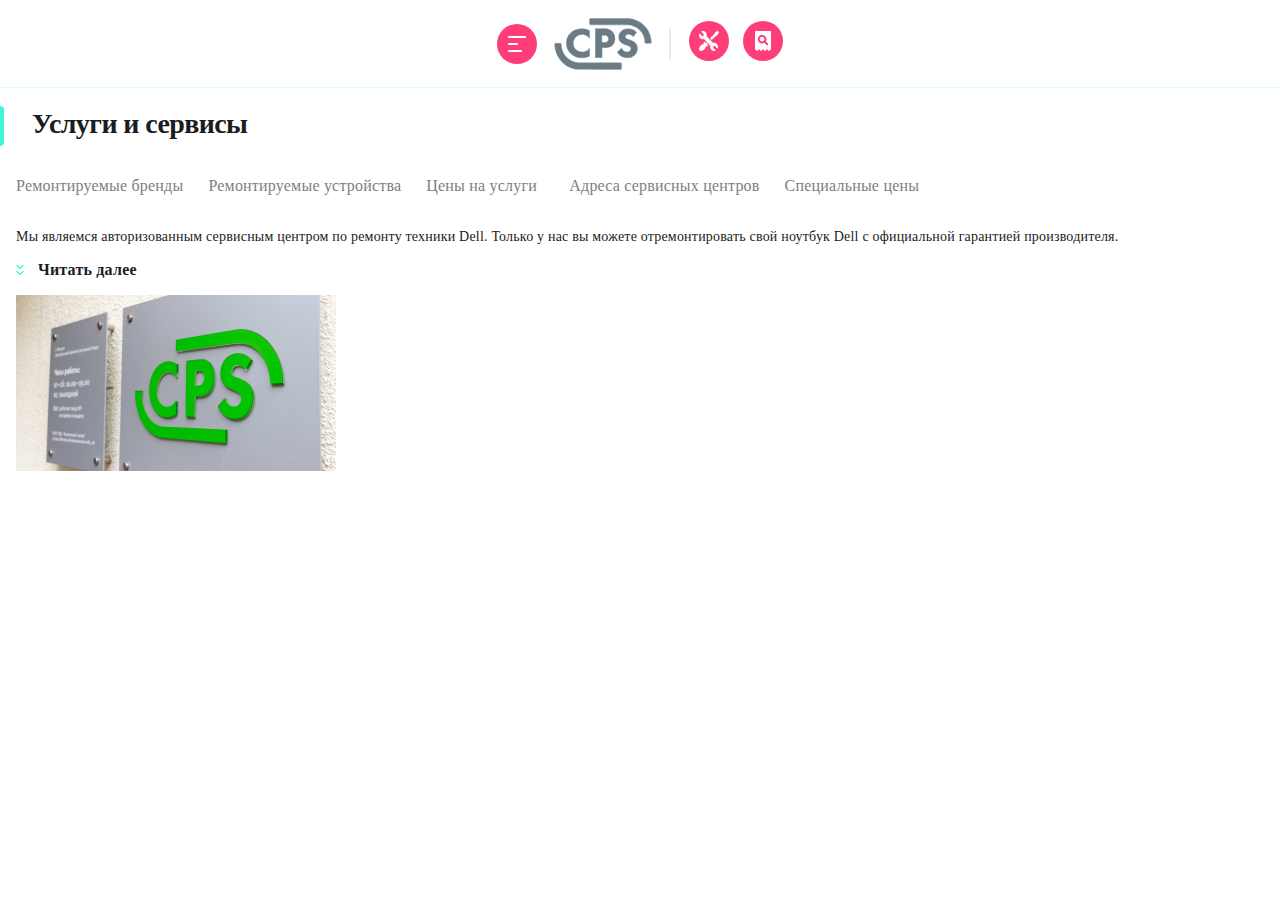
==== index.html @ 71af4d6d "added html and css for size 320px" ====
<!DOCTYPE html>
<html lang="ru">
<head>
    <meta charset="UTF-8">
    <meta http-equiv="X-UA-Compatible" content="IE=edge">
    <meta name="viewport" content="width=device-width, initial-scale=1.0">
    <link href="styles.css" rel="stylesheet">
    <title>Ремонт техники CPS</title>
</head>
<body>
    <header class="header">
        <div class="header__container container">
            <div class="header__left">
                <button class="header__burger burger">
                    <img class="burger__icon" src="./src/images/header/burger.svg" alt="Меню">
                </button>
                <img class="header__burger" src="./src/images/header/logo.svg" alt="Логотип SRC" >
            </div>

            <div class="header__right">
                <a class="header__apply" href="#">
                    <svg width="40" height="40" viewBox="0 0 40 40" fill="none" xmlns="http://www.w3.org/2000/svg">
                        <rect width="40" height="40" rx="20" fill="#FF3E79"/>
                        <path d="M18.2581 23.4583L18.6668 23.0494L16.95 21.3322L16.5412 21.7411L16.3368 21.5367C16.0098 21.1687 15.6828 20.9643 15.3558 21.0052C15.1105 21.0052 14.9061 21.1687 14.7426 21.414C14.4973 21.8229 14.62 22.2726 14.6608 22.5588C14.6608 22.6406 14.7017 22.6815 14.7017 22.7632C14.7017 22.8859 14.7017 23.0494 14.4156 23.0903C14.0068 23.213 13.4754 23.3356 12.944 23.6218C12.2082 24.0307 11.7176 24.3987 11.4315 24.7666C9.91902 26.7291 10.0008 28.4055 10.0008 28.4872C10.0008 28.6099 10.0417 28.6917 10.1234 28.7325L11.2271 29.8773C11.3089 29.9591 11.3906 30 11.4724 30C11.4724 30 11.5133 30 11.595 30C12.0038 30 13.4754 29.9182 15.1922 28.569C15.5601 28.2828 15.928 27.7922 16.3368 27.0562C16.623 26.5656 16.7865 26.0341 16.8682 25.5844C16.95 25.2982 17.0726 25.2982 17.1953 25.2982C17.2361 25.2982 17.3179 25.339 17.3996 25.339C17.5631 25.3799 17.7267 25.4208 17.931 25.4208C18.1354 25.4208 18.3398 25.3799 18.5442 25.2573C18.7895 25.0937 18.953 24.8893 18.9939 24.644C19.0347 24.3169 18.8712 23.9898 18.5033 23.7036L18.2581 23.4583Z" fill="white"/>
                        <path d="M26.884 14.8784L28.0188 14.326C28.0609 14.2835 28.1449 14.241 28.1869 14.1986L29.9101 11.8616C30.0362 11.6916 30.0362 11.4367 29.8681 11.3092L28.6913 10.1195C28.5652 9.99199 28.313 9.9495 28.1449 10.077L25.8333 11.8191C25.7913 11.8616 25.7493 11.9041 25.7072 11.989L25.1609 13.1363L21 17.2154L22.7652 19L26.884 14.8784Z" fill="white"/>
                        <path d="M27.8527 23.0448C26.8636 22.0036 25.4393 21.6288 24.0941 22.0036L17.6453 15.1733C17.7244 14.7985 17.764 14.4653 17.764 14.0905C17.764 13.0493 17.3683 12.0081 16.6166 11.2167C15.588 10.0923 14.045 9.71742 12.6207 10.2172C12.5416 10.2588 12.4229 10.3838 12.3833 10.5504C12.3833 10.6753 12.4229 10.8003 12.502 10.9252L14.4406 12.966C14.8758 13.4241 14.8758 14.2154 14.4406 14.6735C14.0054 15.1317 13.2537 15.1317 12.8185 14.6735L10.8799 12.6328C10.7612 12.5495 10.6425 12.5078 10.4843 12.5495C10.3656 12.5495 10.2469 12.6744 10.2073 12.7994C9.73256 14.2571 10.0886 15.8813 11.1173 16.9642C11.8294 17.7555 12.8581 18.172 13.8867 18.172C14.2032 18.172 14.5593 18.1303 14.8758 18.047L21.3642 24.8773C21.0082 26.2933 21.4038 27.7927 22.3533 28.8339C23.105 29.6252 24.0546 30 25.0832 30C25.5184 30 25.914 29.9167 26.3492 29.7918C26.4679 29.7501 26.5866 29.6252 26.6262 29.5002C26.6658 29.3753 26.6262 29.2087 26.5075 29.1254L24.5689 27.0846C24.3711 26.8764 24.2128 26.5432 24.2128 26.21C24.2128 25.8768 24.3315 25.5853 24.5689 25.3354C24.8063 25.0855 25.0832 24.9606 25.3997 24.9606C25.7162 24.9606 25.9932 25.0855 26.2306 25.3354L28.1692 27.3762C28.2879 27.4595 28.4065 27.5011 28.5252 27.5011C28.6439 27.4595 28.7626 27.3762 28.8022 27.2512C28.9209 26.8348 29 26.3766 29 25.9185C29 24.8356 28.6044 23.7944 27.8527 23.0448Z" fill="white"/>
                        </svg>
                </a>
                <a class="header__repair-status" href="#">
                    <svg width="40" height="40" viewBox="0 0 40 40" fill="none" xmlns="http://www.w3.org/2000/svg">
                        <rect width="40" height="40" rx="20" fill="#FF3E79"/>
                        <path fill-rule="evenodd" clip-rule="evenodd" d="M12 11C12 10.4477 12.4477 10 13 10H27C27.5523 10 28 10.4477 28 11V28.5C27.1716 28.5 26.5 29.1715 26.5 29.9999H25.5C25.5 29.1715 24.8284 28.5 24 28.5C23.1716 28.5 22.5 29.1715 22.5 29.9999H21.5C21.5 29.1715 20.8284 28.5 20 28.5C19.1716 28.5 18.5 29.1715 18.5 29.9999H17.5C17.5 29.1715 16.8284 28.5 16 28.5C15.1716 28.5 14.5 29.1715 14.5 29.9999H13.5C13.5 29.1715 12.8284 28.5 12 28.5V11ZM21.4163 21.7884C20.5536 22.3443 19.4703 22.5936 18.3296 22.3827C16.5274 22.0472 15.0895 20.5326 14.8595 18.7114C14.4952 15.8261 16.9492 13.4201 19.8538 13.8802C21.656 14.1677 23.1034 15.6439 23.4006 17.4365C23.5828 18.5484 23.3239 19.5741 22.7871 20.4272L24.896 22.5265C25.2699 22.9003 25.2699 23.5138 24.896 23.8876C24.5126 24.2711 23.8991 24.2711 23.5252 23.8972L21.4163 21.7884ZM16.7058 18.0588C16.7058 16.7599 17.7599 15.7058 19.0588 15.7058C20.3576 15.7058 21.4117 16.7599 21.4117 18.0588C21.4117 19.3576 20.3576 20.4117 19.0588 20.4117C17.7599 20.4117 16.7058 19.3576 16.7058 18.0588Z" fill="white"/>
                        </svg>
                </a>
            </div>
        </div>
    </header>

    <section class="services">
        <div class="services__container container">
            <h1 class="services__title">Услуги и сервисы</h1>


            <nav class="services__menu">
                <ul class="services__list">
                    <li class="services__item">
                        <a class="services__link" href="#">Ремонтируемые бренды</a>
                    </li>
                    <li class="services__item">
                        <a class="services__link" href="#">Ремонтируемые устройства</a>
                    </li>
                    <li class="services__item">
                        <a class="services__link" href="#">Цены на услуги</a>
                    </li>
                    <li class="services__item">
                        <a class="services__link" href="#">Адреса сервисных центров</a>
                    </li>
                    <li class="services__item">
                        <a class="services__link" href="#">Специальные цены</a>
                </ul>
            </nav>

            <div class="services__text">
                <p class="services__text-item">
                    Мы являемся авторизованным сервисным центром по ремонту техники Dell. Только у нас вы можете отремонтировать свой ноутбук Dell с официальной гарантией производителя.
                </p>
            </div>

            <a class="services__add-link">Читать далее</a>

            <img class="services__img" src="./src/images/services/working-hours.jpg" alt="Время работы CPS">
        </div>
    </section>

</body>
</html>
---- styles.css ----
/* FONTS */

@font-face {
  font-family: "TTlakes", sans-serif;
  src: url(../fonts/TTLakes-Bold.woff2),
  url(../fonts/TTLakes-Bold.woff);
  font-weight: 700;
  font-display: swap;
  font-style: normal;
}

@font-face {
  font-family: "TTlakes", sans-serif;
  src: url(../fonts/TTLakes-Regular.woff2),
  url(../fonts/TTLakes-Regular.woff);
  font-weight: 400;
  font-display: swap;
  font-style: normal;
}

@font-face {
  font-family: "TTlakes", sans-serif;
  src: url(../fonts/TTLakes-Light.woff2),
  url(../fonts/TTLakes-Light.woff);
  font-weight: 300;
  font-display: swap;
  font-style: normal;
}

h1 {
  font-family: "TTlakes";
  font-weight: 700;
}

/* GLOBAL */

body {
  font-family: "TTlakes";
  font-weight: 400;
  font-size: 14px;
  line-height: 18px;
  color: #1B1C21;
  letter-spacing: 0.2px;
}

.container {
  min-width: 288px;
  padding:0 16px;
  margin: 0 auto;
}

/* RESET */

html {
	box-sizing: border-box;
}

*,
*::after,
*::before {
	box-sizing: inherit;
}

ul,
ol {
	padding: 0;
}

body,
h1,
h2,
h3,
h4,
h5,
h6,
p,
ul,
ol,
li,
figure,
figcaption,
blockquote,
dl,
dd {
	margin: 0;
}

ul {
	list-style: none;
}

img {
	max-width: 100%;
	display: block;
}

input,
button,
textarea,
select {
	font: inherit;
	letter-spacing: inherit;
}

button {
	padding: 0;
	cursor: pointer;
  border: none;
  background-color: transparent;
}

a {
	text-decoration: none;
	color: inherit;
}

/* HEADER */
.header {
  height: 88px;
  display: flex;
  align-items: center;
  border-bottom: 1px solid #D9FFF5;
}

.header__container {
  display: flex;
  align-items: center;
}

.header__left {
  display: flex;
  align-items: center;
  margin-right: 20px;
}

.header__burger {
  margin-right: 17px;
}

.header__right {
  position: relative;
}

.header__right::before {
  content: "";
  position: absolute;
  width: 2px;
  height: 32px;
  left: -20px;
  top: 50%;
  transform: translate(0, -50%);
  border-radius: 1px;
  background-color: #EAEAEA;
}

.header__apply {
  margin-right: 10px;
}

/* SERVICES */
.services {
  padding: 16px 0 35px;
  position: relative;
}

.services::before {
  content: "";
  position: absolute;
  left: 0;
  top: 18px;
  width: 4px;
  height: 40px;
  background-color: #41F6D7;
  border-radius: 0 5px 5px 0;
}

.services__title {
  padding-left: 16px;
  font-size: 28px;
  line-height: 40px;
  letter-spacing: -0.6px;
  margin-bottom: 30px;
}

.services__menu {
  margin-bottom: 30px;
}

.services__link {
  font-size: 16px;
  line-height: 24px;
  color: #7E7E82;
}

.services__text {
  margin-bottom: 15px;
}

.services__add-link {
  display: block;
  padding-left: 22px;
  margin-bottom: 16px;
}

.services__list {
  display: flex;
  overflow: auto;
}

.services__item {
  margin-right: 25px;
  min-width: 118px;
}

.services__add-link {
  position: relative;
  font-size: 16px;
  font-weight: 700;
}

.services__add-link::before {
  content: "";
  position: absolute;
  top: 50%;
  transform: translate(0, -50%);
  left: 0;
  width: 8px;
  height: 11px;
  background-image: url(./src/images/services/arrow-bottom.svg);
  background-position: center center;
  background-repeat: no-repeat;
  background-size: contain;
}
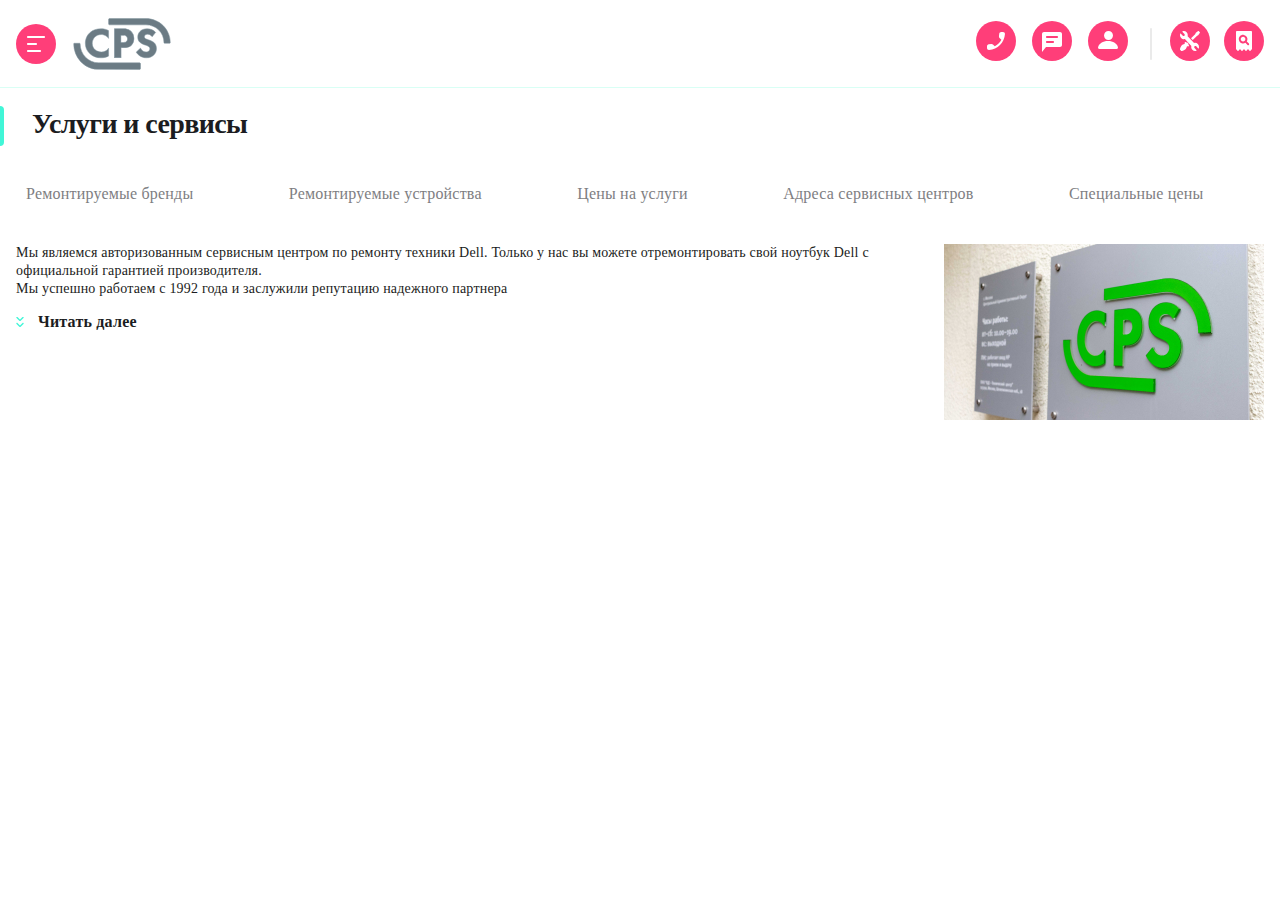
==== commit b57961e2: "finished 768px" ====
--- a/index.html
+++ b/index.html
@@ -1,76 +1,202 @@
 <!DOCTYPE html>
 <html lang="ru">
-<head>
-    <meta charset="UTF-8">
-    <meta http-equiv="X-UA-Compatible" content="IE=edge">
-    <meta name="viewport" content="width=device-width, initial-scale=1.0">
-    <link href="styles.css" rel="stylesheet">
+  <head>
+    <meta charset="UTF-8" />
+    <meta http-equiv="X-UA-Compatible" content="IE=edge" />
+    <meta name="viewport" content="width=device-width, initial-scale=1.0" />
+    <link href="styles.css" rel="stylesheet" />
     <title>Ремонт техники CPS</title>
-</head>
-<body>
+  </head>
+  <body>
     <header class="header">
-        <div class="header__container container">
-            <div class="header__left">
-                <button class="header__burger burger">
-                    <img class="burger__icon" src="./src/images/header/burger.svg" alt="Меню">
-                </button>
-                <img class="header__burger" src="./src/images/header/logo.svg" alt="Логотип SRC" >
+      <div class="header__container container">
+        <div class="header__left">
+          <button class="header__burger burger">
+            <img
+              class="burger__icon"
+              src="./src/images/header/burger.svg"
+              alt="Меню"
+            />
+          </button>
+          <img
+            class="header__burger"
+            src="./src/images/header/logo.svg"
+            alt="Логотип SRC"
+          />
+        </div>
+
+        <div class="header__userbar userbar">
+          <ul class="userbar__left">
+            <li class="userbar__left-item">
+              <a class="userbar__call" href="#">
+                <svg
+                  width="40"
+                  height="40"
+                  viewBox="0 0 40 40"
+                  fill="none"
+                  xmlns="http://www.w3.org/2000/svg"
+                >
+                  <rect width="40" height="40" rx="20" fill="#FF3E79" />
+                  <path
+                    fill-rule="evenodd"
+                    clip-rule="evenodd"
+                    d="M12.7602 23.25L15.3002 22.96C15.9102 22.89 16.5102 23.1 16.9402 23.53L18.7802 25.37C21.6102 23.93 23.9302 21.62 25.3702 18.78L23.5202 16.93C23.0902 16.5 22.8802 15.9 22.9502 15.29L23.2402 12.77C23.3602 11.76 24.2102 11 25.2302 11H26.9602C28.0902 11 29.0302 11.94 28.9602 13.07C28.4302 21.61 21.6002 28.43 13.0702 28.96C11.9402 29.03 11.0002 28.09 11.0002 26.96V25.23C10.9902 24.22 11.7502 23.37 12.7602 23.25Z"
+                    fill="white"
+                  />
+                </svg>
+              </a>
+            </li>
+            <li class="userbar__left-item">
+              <a class="userbar__call" href="#">
+                <svg
+                  width="40"
+                  height="40"
+                  viewBox="0 0 40 40"
+                  fill="none"
+                  xmlns="http://www.w3.org/2000/svg"
+                >
+                  <rect width="40" height="40" rx="20" fill="#FF3E79" />
+                  <path
+                    fill-rule="evenodd"
+                    clip-rule="evenodd"
+                    d="M28 11H12C10.9 11 10.01 11.9 10.01 13L10 31L14 26H28C29.1 26 30 25.1 30 24V13C30 11.9 29.1 11 28 11ZM21 22H15C14.45 22 14 21.55 14 21C14 20.45 14.45 20 15 20H21C21.55 20 22 20.45 22 21C22 21.55 21.55 22 21 22ZM25 17H15C14.45 17 14 16.55 14 16C14 15.45 14.45 15 15 15H25C25.55 15 26 15.45 26 16C26 16.55 25.55 17 25 17Z"
+                    fill="white"
+                  />
+                  <mask
+                    id="mask0_0_1880"
+                    style="mask-type: alpha"
+                    maskUnits="userSpaceOnUse"
+                    x="10"
+                    y="11"
+                    width="20"
+                    height="20"
+                  >
+                    <path
+                      fill-rule="evenodd"
+                      clip-rule="evenodd"
+                      d="M28 11H12C10.9 11 10.01 11.9 10.01 13L10 31L14 26H28C29.1 26 30 25.1 30 24V13C30 11.9 29.1 11 28 11ZM21 22H15C14.45 22 14 21.55 14 21C14 20.45 14.45 20 15 20H21C21.55 20 22 20.45 22 21C22 21.55 21.55 22 21 22ZM25 17H15C14.45 17 14 16.55 14 16C14 15.45 14.45 15 15 15H25C25.55 15 26 15.45 26 16C26 16.55 25.55 17 25 17Z"
+                      fill="white"
+                    />
+                  </mask>
+                  <g mask="url(#mask0_0_1880)"></g>
+                </svg>
+              </a>
+            </li>
+            <li class="userbar__left-item">
+              <a class="userbar__call" href="#">
+                <svg
+                  width="40"
+                  height="40"
+                  viewBox="0 0 40 40"
+                  fill="none"
+                  xmlns="http://www.w3.org/2000/svg"
+                >
+                  <rect width="40" height="40" rx="20" fill="#FF3E79" />
+                  <path
+                    d="M20.5 19C22.9853 19 25 16.9853 25 14.5C25 12.0147 22.9853 10 20.5 10C18.0147 10 16 12.0147 16 14.5C16 16.9853 18.0147 19 20.5 19Z"
+                    fill="white"
+                  />
+                  <path
+                    d="M10.0166 26.6118C9.88693 27.3412 10.5352 28 11.339 28H28.6604C29.4902 28 30.1125 27.3412 29.9829 26.6118C29.2309 22.4 25.0561 20 19.9997 20C14.9433 20 10.7686 22.4 10.0166 26.6118Z"
+                    fill="white"
+                  />
+                </svg>
+              </a>
+            </li>
+          </ul>
+
+          <div class="userbar__right">
+            <a class="userbar__apply" href="#">
+              <svg
+                width="40"
+                height="40"
+                viewBox="0 0 40 40"
+                fill="none"
+                xmlns="http://www.w3.org/2000/svg"
+              >
+                <rect width="40" height="40" rx="20" fill="#FF3E79" />
+                <path
+                  d="M18.2581 23.4583L18.6668 23.0494L16.95 21.3322L16.5412 21.7411L16.3368 21.5367C16.0098 21.1687 15.6828 20.9643 15.3558 21.0052C15.1105 21.0052 14.9061 21.1687 14.7426 21.414C14.4973 21.8229 14.62 22.2726 14.6608 22.5588C14.6608 22.6406 14.7017 22.6815 14.7017 22.7632C14.7017 22.8859 14.7017 23.0494 14.4156 23.0903C14.0068 23.213 13.4754 23.3356 12.944 23.6218C12.2082 24.0307 11.7176 24.3987 11.4315 24.7666C9.91902 26.7291 10.0008 28.4055 10.0008 28.4872C10.0008 28.6099 10.0417 28.6917 10.1234 28.7325L11.2271 29.8773C11.3089 29.9591 11.3906 30 11.4724 30C11.4724 30 11.5133 30 11.595 30C12.0038 30 13.4754 29.9182 15.1922 28.569C15.5601 28.2828 15.928 27.7922 16.3368 27.0562C16.623 26.5656 16.7865 26.0341 16.8682 25.5844C16.95 25.2982 17.0726 25.2982 17.1953 25.2982C17.2361 25.2982 17.3179 25.339 17.3996 25.339C17.5631 25.3799 17.7267 25.4208 17.931 25.4208C18.1354 25.4208 18.3398 25.3799 18.5442 25.2573C18.7895 25.0937 18.953 24.8893 18.9939 24.644C19.0347 24.3169 18.8712 23.9898 18.5033 23.7036L18.2581 23.4583Z"
+                  fill="white"
+                />
+                <path
+                  d="M26.884 14.8784L28.0188 14.326C28.0609 14.2835 28.1449 14.241 28.1869 14.1986L29.9101 11.8616C30.0362 11.6916 30.0362 11.4367 29.8681 11.3092L28.6913 10.1195C28.5652 9.99199 28.313 9.9495 28.1449 10.077L25.8333 11.8191C25.7913 11.8616 25.7493 11.9041 25.7072 11.989L25.1609 13.1363L21 17.2154L22.7652 19L26.884 14.8784Z"
+                  fill="white"
+                />
+                <path
+                  d="M27.8527 23.0448C26.8636 22.0036 25.4393 21.6288 24.0941 22.0036L17.6453 15.1733C17.7244 14.7985 17.764 14.4653 17.764 14.0905C17.764 13.0493 17.3683 12.0081 16.6166 11.2167C15.588 10.0923 14.045 9.71742 12.6207 10.2172C12.5416 10.2588 12.4229 10.3838 12.3833 10.5504C12.3833 10.6753 12.4229 10.8003 12.502 10.9252L14.4406 12.966C14.8758 13.4241 14.8758 14.2154 14.4406 14.6735C14.0054 15.1317 13.2537 15.1317 12.8185 14.6735L10.8799 12.6328C10.7612 12.5495 10.6425 12.5078 10.4843 12.5495C10.3656 12.5495 10.2469 12.6744 10.2073 12.7994C9.73256 14.2571 10.0886 15.8813 11.1173 16.9642C11.8294 17.7555 12.8581 18.172 13.8867 18.172C14.2032 18.172 14.5593 18.1303 14.8758 18.047L21.3642 24.8773C21.0082 26.2933 21.4038 27.7927 22.3533 28.8339C23.105 29.6252 24.0546 30 25.0832 30C25.5184 30 25.914 29.9167 26.3492 29.7918C26.4679 29.7501 26.5866 29.6252 26.6262 29.5002C26.6658 29.3753 26.6262 29.2087 26.5075 29.1254L24.5689 27.0846C24.3711 26.8764 24.2128 26.5432 24.2128 26.21C24.2128 25.8768 24.3315 25.5853 24.5689 25.3354C24.8063 25.0855 25.0832 24.9606 25.3997 24.9606C25.7162 24.9606 25.9932 25.0855 26.2306 25.3354L28.1692 27.3762C28.2879 27.4595 28.4065 27.5011 28.5252 27.5011C28.6439 27.4595 28.7626 27.3762 28.8022 27.2512C28.9209 26.8348 29 26.3766 29 25.9185C29 24.8356 28.6044 23.7944 27.8527 23.0448Z"
+                  fill="white"
+                />
+              </svg>
+            </a>
+            <a class="userbar__repair-status" href="#">
+              <svg
+                width="40"
+                height="40"
+                viewBox="0 0 40 40"
+                fill="none"
+                xmlns="http://www.w3.org/2000/svg"
+              >
+                <rect width="40" height="40" rx="20" fill="#FF3E79" />
+                <path
+                  fill-rule="evenodd"
+                  clip-rule="evenodd"
+                  d="M12 11C12 10.4477 12.4477 10 13 10H27C27.5523 10 28 10.4477 28 11V28.5C27.1716 28.5 26.5 29.1715 26.5 29.9999H25.5C25.5 29.1715 24.8284 28.5 24 28.5C23.1716 28.5 22.5 29.1715 22.5 29.9999H21.5C21.5 29.1715 20.8284 28.5 20 28.5C19.1716 28.5 18.5 29.1715 18.5 29.9999H17.5C17.5 29.1715 16.8284 28.5 16 28.5C15.1716 28.5 14.5 29.1715 14.5 29.9999H13.5C13.5 29.1715 12.8284 28.5 12 28.5V11ZM21.4163 21.7884C20.5536 22.3443 19.4703 22.5936 18.3296 22.3827C16.5274 22.0472 15.0895 20.5326 14.8595 18.7114C14.4952 15.8261 16.9492 13.4201 19.8538 13.8802C21.656 14.1677 23.1034 15.6439 23.4006 17.4365C23.5828 18.5484 23.3239 19.5741 22.7871 20.4272L24.896 22.5265C25.2699 22.9003 25.2699 23.5138 24.896 23.8876C24.5126 24.2711 23.8991 24.2711 23.5252 23.8972L21.4163 21.7884ZM16.7058 18.0588C16.7058 16.7599 17.7599 15.7058 19.0588 15.7058C20.3576 15.7058 21.4117 16.7599 21.4117 18.0588C21.4117 19.3576 20.3576 20.4117 19.0588 20.4117C17.7599 20.4117 16.7058 19.3576 16.7058 18.0588Z"
+                  fill="white"
+                />
+              </svg>
+            </a>
+          </div>
+        </div>
+      </div>
+    </header>
+
+    <section class="services">
+      <div class="services__container container">
+        <h1 class="services__title">Услуги и сервисы</h1>
+
+        <nav class="services__menu">
+          <ul class="services__list">
+            <li class="services__item">
+              <a class="services__link" href="#">Ремонтируемые бренды</a>
+            </li>
+            <li class="services__item">
+              <a class="services__link" href="#">Ремонтируемые устройства</a>
+            </li>
+            <li class="services__item">
+              <a class="services__link" href="#">Цены на услуги</a>
+            </li>
+            <li class="services__item">
+              <a class="services__link" href="#">Адреса сервисных центров</a>
+            </li>
+            <li class="services__item">
+              <a class="services__link" href="#">Специальные цены</a>
+            </li>
+          </ul>
+        </nav>
+
+        <div class="services__content">
+          <div class="services__content-left">
+            <div class="services__text">
+              <p class="services__text-item">
+                Мы являемся авторизованным сервисным центром по ремонту техники
+                Dell. Только у нас вы можете отремонтировать свой ноутбук Dell с
+                официальной гарантией производителя.
+              </p>
+              <p class="services__text-item">
+                Мы успешно работаем с 1992 года и заслужили репутацию надежного партнера
+              </p>
             </div>
-
-            <div class="header__right">
-                <a class="header__apply" href="#">
-                    <svg width="40" height="40" viewBox="0 0 40 40" fill="none" xmlns="http://www.w3.org/2000/svg">
-                        <rect width="40" height="40" rx="20" fill="#FF3E79"/>
-                        <path d="M18.2581 23.4583L18.6668 23.0494L16.95 21.3322L16.5412 21.7411L16.3368 21.5367C16.0098 21.1687 15.6828 20.9643 15.3558 21.0052C15.1105 21.0052 14.9061 21.1687 14.7426 21.414C14.4973 21.8229 14.62 22.2726 14.6608 22.5588C14.6608 22.6406 14.7017 22.6815 14.7017 22.7632C14.7017 22.8859 14.7017 23.0494 14.4156 23.0903C14.0068 23.213 13.4754 23.3356 12.944 23.6218C12.2082 24.0307 11.7176 24.3987 11.4315 24.7666C9.91902 26.7291 10.0008 28.4055 10.0008 28.4872C10.0008 28.6099 10.0417 28.6917 10.1234 28.7325L11.2271 29.8773C11.3089 29.9591 11.3906 30 11.4724 30C11.4724 30 11.5133 30 11.595 30C12.0038 30 13.4754 29.9182 15.1922 28.569C15.5601 28.2828 15.928 27.7922 16.3368 27.0562C16.623 26.5656 16.7865 26.0341 16.8682 25.5844C16.95 25.2982 17.0726 25.2982 17.1953 25.2982C17.2361 25.2982 17.3179 25.339 17.3996 25.339C17.5631 25.3799 17.7267 25.4208 17.931 25.4208C18.1354 25.4208 18.3398 25.3799 18.5442 25.2573C18.7895 25.0937 18.953 24.8893 18.9939 24.644C19.0347 24.3169 18.8712 23.9898 18.5033 23.7036L18.2581 23.4583Z" fill="white"/>
-                        <path d="M26.884 14.8784L28.0188 14.326C28.0609 14.2835 28.1449 14.241 28.1869 14.1986L29.9101 11.8616C30.0362 11.6916 30.0362 11.4367 29.8681 11.3092L28.6913 10.1195C28.5652 9.99199 28.313 9.9495 28.1449 10.077L25.8333 11.8191C25.7913 11.8616 25.7493 11.9041 25.7072 11.989L25.1609 13.1363L21 17.2154L22.7652 19L26.884 14.8784Z" fill="white"/>
-                        <path d="M27.8527 23.0448C26.8636 22.0036 25.4393 21.6288 24.0941 22.0036L17.6453 15.1733C17.7244 14.7985 17.764 14.4653 17.764 14.0905C17.764 13.0493 17.3683 12.0081 16.6166 11.2167C15.588 10.0923 14.045 9.71742 12.6207 10.2172C12.5416 10.2588 12.4229 10.3838 12.3833 10.5504C12.3833 10.6753 12.4229 10.8003 12.502 10.9252L14.4406 12.966C14.8758 13.4241 14.8758 14.2154 14.4406 14.6735C14.0054 15.1317 13.2537 15.1317 12.8185 14.6735L10.8799 12.6328C10.7612 12.5495 10.6425 12.5078 10.4843 12.5495C10.3656 12.5495 10.2469 12.6744 10.2073 12.7994C9.73256 14.2571 10.0886 15.8813 11.1173 16.9642C11.8294 17.7555 12.8581 18.172 13.8867 18.172C14.2032 18.172 14.5593 18.1303 14.8758 18.047L21.3642 24.8773C21.0082 26.2933 21.4038 27.7927 22.3533 28.8339C23.105 29.6252 24.0546 30 25.0832 30C25.5184 30 25.914 29.9167 26.3492 29.7918C26.4679 29.7501 26.5866 29.6252 26.6262 29.5002C26.6658 29.3753 26.6262 29.2087 26.5075 29.1254L24.5689 27.0846C24.3711 26.8764 24.2128 26.5432 24.2128 26.21C24.2128 25.8768 24.3315 25.5853 24.5689 25.3354C24.8063 25.0855 25.0832 24.9606 25.3997 24.9606C25.7162 24.9606 25.9932 25.0855 26.2306 25.3354L28.1692 27.3762C28.2879 27.4595 28.4065 27.5011 28.5252 27.5011C28.6439 27.4595 28.7626 27.3762 28.8022 27.2512C28.9209 26.8348 29 26.3766 29 25.9185C29 24.8356 28.6044 23.7944 27.8527 23.0448Z" fill="white"/>
-                        </svg>
-                </a>
-                <a class="header__repair-status" href="#">
-                    <svg width="40" height="40" viewBox="0 0 40 40" fill="none" xmlns="http://www.w3.org/2000/svg">
-                        <rect width="40" height="40" rx="20" fill="#FF3E79"/>
-                        <path fill-rule="evenodd" clip-rule="evenodd" d="M12 11C12 10.4477 12.4477 10 13 10H27C27.5523 10 28 10.4477 28 11V28.5C27.1716 28.5 26.5 29.1715 26.5 29.9999H25.5C25.5 29.1715 24.8284 28.5 24 28.5C23.1716 28.5 22.5 29.1715 22.5 29.9999H21.5C21.5 29.1715 20.8284 28.5 20 28.5C19.1716 28.5 18.5 29.1715 18.5 29.9999H17.5C17.5 29.1715 16.8284 28.5 16 28.5C15.1716 28.5 14.5 29.1715 14.5 29.9999H13.5C13.5 29.1715 12.8284 28.5 12 28.5V11ZM21.4163 21.7884C20.5536 22.3443 19.4703 22.5936 18.3296 22.3827C16.5274 22.0472 15.0895 20.5326 14.8595 18.7114C14.4952 15.8261 16.9492 13.4201 19.8538 13.8802C21.656 14.1677 23.1034 15.6439 23.4006 17.4365C23.5828 18.5484 23.3239 19.5741 22.7871 20.4272L24.896 22.5265C25.2699 22.9003 25.2699 23.5138 24.896 23.8876C24.5126 24.2711 23.8991 24.2711 23.5252 23.8972L21.4163 21.7884ZM16.7058 18.0588C16.7058 16.7599 17.7599 15.7058 19.0588 15.7058C20.3576 15.7058 21.4117 16.7599 21.4117 18.0588C21.4117 19.3576 20.3576 20.4117 19.0588 20.4117C17.7599 20.4117 16.7058 19.3576 16.7058 18.0588Z" fill="white"/>
-                        </svg>
-                </a>
-            </div>
+            <a class="services__add-link">Читать далее</a>
+          </div>
+
+          <img
+            class="services__img"
+            src="./src/images/services/working-hours.jpg"
+            alt="Время работы CPS"
+          />
         </div>
-    </header>
-
-    <section class="services">
-        <div class="services__container container">
-            <h1 class="services__title">Услуги и сервисы</h1>
-
-
-            <nav class="services__menu">
-                <ul class="services__list">
-                    <li class="services__item">
-                        <a class="services__link" href="#">Ремонтируемые бренды</a>
-                    </li>
-                    <li class="services__item">
-                        <a class="services__link" href="#">Ремонтируемые устройства</a>
-                    </li>
-                    <li class="services__item">
-                        <a class="services__link" href="#">Цены на услуги</a>
-                    </li>
-                    <li class="services__item">
-                        <a class="services__link" href="#">Адреса сервисных центров</a>
-                    </li>
-                    <li class="services__item">
-                        <a class="services__link" href="#">Специальные цены</a>
-                </ul>
-            </nav>
-
-            <div class="services__text">
-                <p class="services__text-item">
-                    Мы являемся авторизованным сервисным центром по ремонту техники Dell. Только у нас вы можете отремонтировать свой ноутбук Dell с официальной гарантией производителя.
-                </p>
-            </div>
-
-            <a class="services__add-link">Читать далее</a>
-
-            <img class="services__img" src="./src/images/services/working-hours.jpg" alt="Время работы CPS">
-        </div>
+      </div>
     </section>
-
-</body>
-</html>+  </body>
+</html>
--- a/styles.css
+++ b/styles.css
@@ -123,25 +123,47 @@
 }
 
 .header__container {
-  display: flex;
-  align-items: center;
+  width: 100%;
+  display: flex;
+  align-items: center;
+  justify-content: space-between;
 }
 
 .header__left {
   display: flex;
   align-items: center;
-  margin-right: 20px;
 }
 
 .header__burger {
   margin-right: 17px;
 }
 
-.header__right {
+.userbar {
+  display: flex;
+  align-items: center;
+}
+
+.userbar__left {
+  display: none;
+  align-items: center;
+  margin-right: 42px;
+}
+
+@media (min-width: 768px) {
+  .userbar__left {
+    display: flex;
+  }
+}
+
+.userbar__left-item:not(:last-child) {
+  margin-right: 16px;
+}
+
+.userbar__right {
   position: relative;
 }
 
-.header__right::before {
+.userbar__right::before {
   content: "";
   position: absolute;
   width: 2px;
@@ -153,7 +175,7 @@
   background-color: #EAEAEA;
 }
 
-.header__apply {
+.userbar__apply {
   margin-right: 10px;
 }
 
@@ -190,10 +212,39 @@
   font-size: 16px;
   line-height: 24px;
   color: #7E7E82;
+  padding: 8px;
+  border: 2px solid transparent;
+}
+
+.services__link:hover {
+  border: 2px solid #B8FFEC;
+  border-radius: 6px;
+}
+
+@media (min-width: 768px) {
+.services__content {
+  display: flex;
+}
+}
+
+@media (min-width: 768px) {
+.services__content-left {
+margin-right: 48px;
+}
 }
 
 .services__text {
   margin-bottom: 15px;
+}
+
+.services__text-item:last-child {
+display: none;
+}
+
+@media (min-width: 768px) {
+  .services__text-item:last-child {
+    display: block;
+    }
 }
 
 .services__add-link {
@@ -204,12 +255,18 @@
 
 .services__list {
   display: flex;
+  align-items: center;
+  justify-content: space-between;
   overflow: auto;
+  min-height: 40px;
 }
 
 .services__item {
+  flex: 1 0 auto;
+}
+
+.services__item:not(:last-child) {
   margin-right: 25px;
-  min-width: 118px;
 }
 
 .services__add-link {
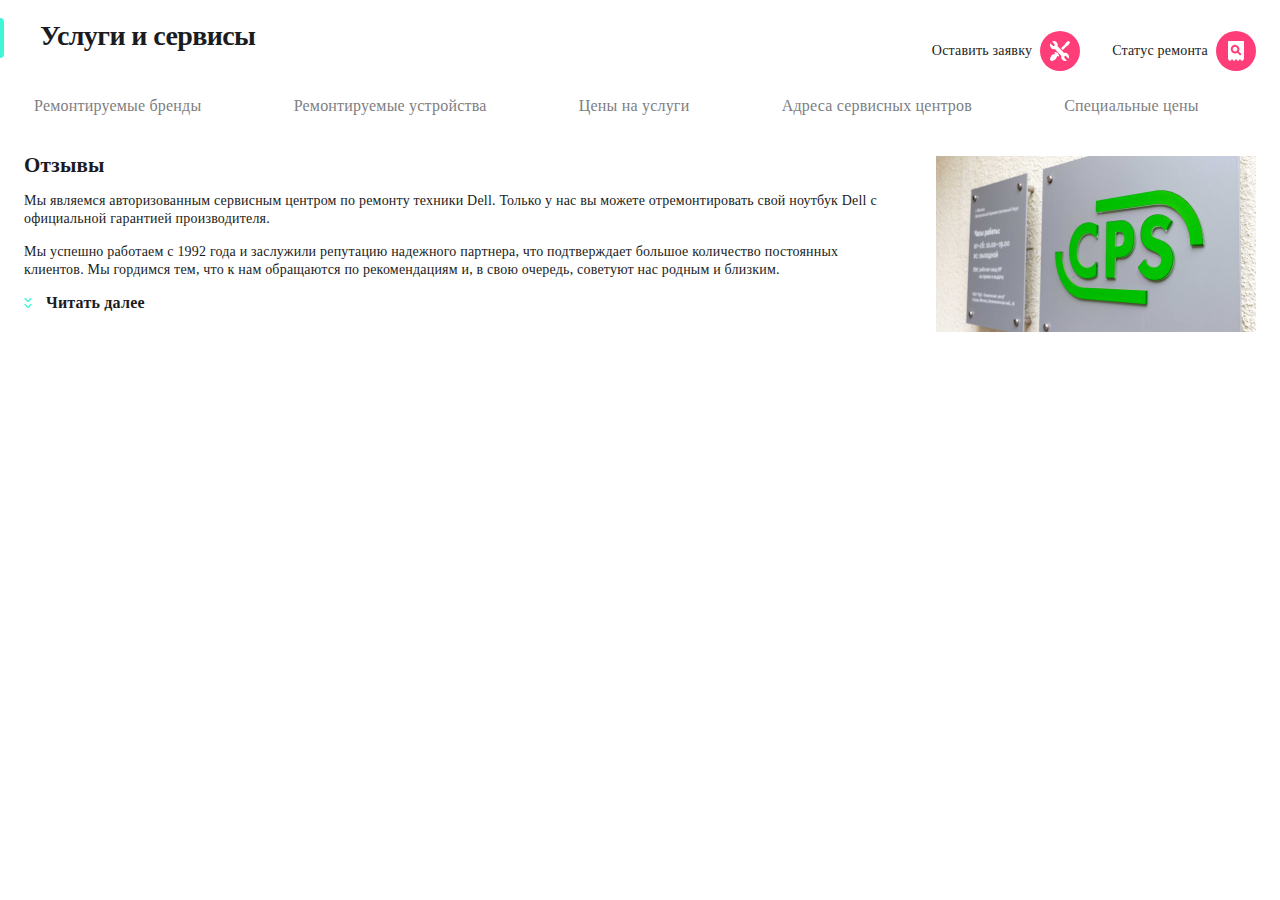
==== commit 4dfc1070: "finished full screen" ====
--- a/index.html
+++ b/index.html
@@ -106,7 +106,7 @@
           </ul>
 
           <div class="userbar__right">
-            <a class="userbar__apply" href="#">
+            <a class="userbar__apply right-userbar__link" href="#">
               <svg
                 width="40"
                 height="40"
@@ -129,7 +129,7 @@
                 />
               </svg>
             </a>
-            <a class="userbar__repair-status" href="#">
+            <a class="userbar__repair-status right-userbar__link" href="#">
               <svg
                 width="40"
                 height="40"
@@ -153,7 +153,57 @@
 
     <section class="services">
       <div class="services__container container">
-        <h1 class="services__title">Услуги и сервисы</h1>
+        <div class="services__title-box">
+          <h1 class="services__title">Услуги и сервисы</h1>
+          <ul class="services__userbar">
+            <li class="services__userbar-item">
+              <a class="services__userbar-link" href="#">
+                <span class="services__userbar-text"> Оставить заявку </span>
+                <svg
+                  width="40"
+                  height="40"
+                  viewBox="0 0 40 40"
+                  fill="none"
+                  xmlns="http://www.w3.org/2000/svg"
+                >
+                  <rect width="40" height="40" rx="20" fill="#FF3E79" />
+                  <path
+                    d="M18.2581 23.4583L18.6668 23.0494L16.95 21.3322L16.5412 21.7411L16.3368 21.5367C16.0098 21.1687 15.6828 20.9643 15.3558 21.0052C15.1105 21.0052 14.9061 21.1687 14.7426 21.414C14.4973 21.8229 14.62 22.2726 14.6608 22.5588C14.6608 22.6406 14.7017 22.6815 14.7017 22.7632C14.7017 22.8859 14.7017 23.0494 14.4156 23.0903C14.0068 23.213 13.4754 23.3356 12.944 23.6218C12.2082 24.0307 11.7176 24.3987 11.4315 24.7666C9.91902 26.7291 10.0008 28.4055 10.0008 28.4872C10.0008 28.6099 10.0417 28.6917 10.1234 28.7325L11.2271 29.8773C11.3089 29.9591 11.3906 30 11.4724 30C11.4724 30 11.5133 30 11.595 30C12.0038 30 13.4754 29.9182 15.1922 28.569C15.5601 28.2828 15.928 27.7922 16.3368 27.0562C16.623 26.5656 16.7865 26.0341 16.8682 25.5844C16.95 25.2982 17.0726 25.2982 17.1953 25.2982C17.2361 25.2982 17.3179 25.339 17.3996 25.339C17.5631 25.3799 17.7267 25.4208 17.931 25.4208C18.1354 25.4208 18.3398 25.3799 18.5442 25.2573C18.7895 25.0937 18.953 24.8893 18.9939 24.644C19.0347 24.3169 18.8712 23.9898 18.5033 23.7036L18.2581 23.4583Z"
+                    fill="white"
+                  />
+                  <path
+                    d="M26.884 14.8784L28.0188 14.326C28.0609 14.2835 28.1449 14.241 28.1869 14.1986L29.9101 11.8616C30.0362 11.6916 30.0362 11.4367 29.8681 11.3092L28.6913 10.1195C28.5652 9.99199 28.313 9.9495 28.1449 10.077L25.8333 11.8191C25.7913 11.8616 25.7493 11.9041 25.7072 11.989L25.1609 13.1363L21 17.2154L22.7652 19L26.884 14.8784Z"
+                    fill="white"
+                  />
+                  <path
+                    d="M27.8527 23.0448C26.8636 22.0036 25.4393 21.6288 24.0941 22.0036L17.6453 15.1733C17.7244 14.7985 17.764 14.4653 17.764 14.0905C17.764 13.0493 17.3683 12.0081 16.6166 11.2167C15.588 10.0923 14.045 9.71742 12.6207 10.2172C12.5416 10.2588 12.4229 10.3838 12.3833 10.5504C12.3833 10.6753 12.4229 10.8003 12.502 10.9252L14.4406 12.966C14.8758 13.4241 14.8758 14.2154 14.4406 14.6735C14.0054 15.1317 13.2537 15.1317 12.8185 14.6735L10.8799 12.6328C10.7612 12.5495 10.6425 12.5078 10.4843 12.5495C10.3656 12.5495 10.2469 12.6744 10.2073 12.7994C9.73256 14.2571 10.0886 15.8813 11.1173 16.9642C11.8294 17.7555 12.8581 18.172 13.8867 18.172C14.2032 18.172 14.5593 18.1303 14.8758 18.047L21.3642 24.8773C21.0082 26.2933 21.4038 27.7927 22.3533 28.8339C23.105 29.6252 24.0546 30 25.0832 30C25.5184 30 25.914 29.9167 26.3492 29.7918C26.4679 29.7501 26.5866 29.6252 26.6262 29.5002C26.6658 29.3753 26.6262 29.2087 26.5075 29.1254L24.5689 27.0846C24.3711 26.8764 24.2128 26.5432 24.2128 26.21C24.2128 25.8768 24.3315 25.5853 24.5689 25.3354C24.8063 25.0855 25.0832 24.9606 25.3997 24.9606C25.7162 24.9606 25.9932 25.0855 26.2306 25.3354L28.1692 27.3762C28.2879 27.4595 28.4065 27.5011 28.5252 27.5011C28.6439 27.4595 28.7626 27.3762 28.8022 27.2512C28.9209 26.8348 29 26.3766 29 25.9185C29 24.8356 28.6044 23.7944 27.8527 23.0448Z"
+                    fill="white"
+                  />
+                </svg>
+              </a>
+            </li>
+            <li class="services__userbar-item">
+              <a class="services__userbar-link" href="#">
+                <span class="services__userbar-text"> Статус ремонта </span>
+                <svg
+                  width="40"
+                  height="40"
+                  viewBox="0 0 40 40"
+                  fill="none"
+                  xmlns="http://www.w3.org/2000/svg"
+                >
+                  <rect width="40" height="40" rx="20" fill="#FF3E79" />
+                  <path
+                    fill-rule="evenodd"
+                    clip-rule="evenodd"
+                    d="M12 11C12 10.4477 12.4477 10 13 10H27C27.5523 10 28 10.4477 28 11V28.5C27.1716 28.5 26.5 29.1715 26.5 29.9999H25.5C25.5 29.1715 24.8284 28.5 24 28.5C23.1716 28.5 22.5 29.1715 22.5 29.9999H21.5C21.5 29.1715 20.8284 28.5 20 28.5C19.1716 28.5 18.5 29.1715 18.5 29.9999H17.5C17.5 29.1715 16.8284 28.5 16 28.5C15.1716 28.5 14.5 29.1715 14.5 29.9999H13.5C13.5 29.1715 12.8284 28.5 12 28.5V11ZM21.4163 21.7884C20.5536 22.3443 19.4703 22.5936 18.3296 22.3827C16.5274 22.0472 15.0895 20.5326 14.8595 18.7114C14.4952 15.8261 16.9492 13.4201 19.8538 13.8802C21.656 14.1677 23.1034 15.6439 23.4006 17.4365C23.5828 18.5484 23.3239 19.5741 22.7871 20.4272L24.896 22.5265C25.2699 22.9003 25.2699 23.5138 24.896 23.8876C24.5126 24.2711 23.8991 24.2711 23.5252 23.8972L21.4163 21.7884ZM16.7058 18.0588C16.7058 16.7599 17.7599 15.7058 19.0588 15.7058C20.3576 15.7058 21.4117 16.7599 21.4117 18.0588C21.4117 19.3576 20.3576 20.4117 19.0588 20.4117C17.7599 20.4117 16.7058 19.3576 16.7058 18.0588Z"
+                    fill="white"
+                  />
+                </svg>
+              </a>
+            </li>
+          </ul>
+        </div>
 
         <nav class="services__menu">
           <ul class="services__list">
@@ -177,6 +227,7 @@
 
         <div class="services__content">
           <div class="services__content-left">
+            <h2 class="services__title-reviews">Отзывы</h2>
             <div class="services__text">
               <p class="services__text-item">
                 Мы являемся авторизованным сервисным центром по ремонту техники
@@ -184,7 +235,8 @@
                 официальной гарантией производителя.
               </p>
               <p class="services__text-item">
-                Мы успешно работаем с 1992 года и заслужили репутацию надежного партнера
+                Мы успешно работаем с 1992 года и заслужили репутацию надежного
+                партнера<span class="services__text-add">, что подтверждает большое количество постоянных клиентов. Мы гордимся тем, что к нам обращаются по рекомендациям и, в свою очередь, советуют нас родным и близким.</span>
               </p>
             </div>
             <a class="services__add-link">Читать далее</a>
--- a/styles.css
+++ b/styles.css
@@ -47,6 +47,13 @@
   min-width: 288px;
   padding:0 16px;
   margin: 0 auto;
+}
+
+@media (min-width: 768px) {
+  .container {
+    min-width: 264px;
+    padding:0 24px;
+  }
 }
 
 /* RESET */
@@ -122,6 +129,12 @@
   border-bottom: 1px solid #D9FFF5;
 }
 
+@media (min-width: 1120px) {
+  .header {
+    display: none;
+  }
+}
+
 .header__container {
   width: 100%;
   display: flex;
@@ -179,6 +192,7 @@
   margin-right: 10px;
 }
 
+
 /* SERVICES */
 .services {
   padding: 16px 0 35px;
@@ -196,6 +210,12 @@
   border-radius: 0 5px 5px 0;
 }
 
+.services__title-box {
+  display: flex;
+  justify-content: space-between;
+  align-items: center;
+}
+
 .services__title {
   padding-left: 16px;
   font-size: 28px;
@@ -204,6 +224,29 @@
   margin-bottom: 30px;
 }
 
+.services__userbar {
+  display: none;
+}
+
+@media (min-width: 1120px) {
+  .services__userbar {
+    display: flex;
+  }
+}
+
+.services__userbar-item:not(:last-child) {
+margin-right: 32px;
+}
+
+.services__userbar-link {
+  display: flex;
+  align-items: center;
+}
+
+.services__userbar-text {
+  margin-right: 8px;
+}
+
 .services__menu {
   margin-bottom: 30px;
 }
@@ -233,7 +276,18 @@
 }
 }
 
-.services__text {
+.services__title-reviews {
+  display: none;
+}
+
+@media (min-width: 1120px) {
+  .services__title-reviews {
+  display: block;
+  margin-bottom: 18px;
+  }
+  }
+
+.services__text-item {
   margin-bottom: 15px;
 }
 
@@ -244,6 +298,16 @@
 @media (min-width: 768px) {
   .services__text-item:last-child {
     display: block;
+    }
+}
+
+.services__text-add {
+  display: none;
+}
+
+@media (min-width: 1120px) {
+  .services__text-add {
+    display: inline;
     }
 }
 
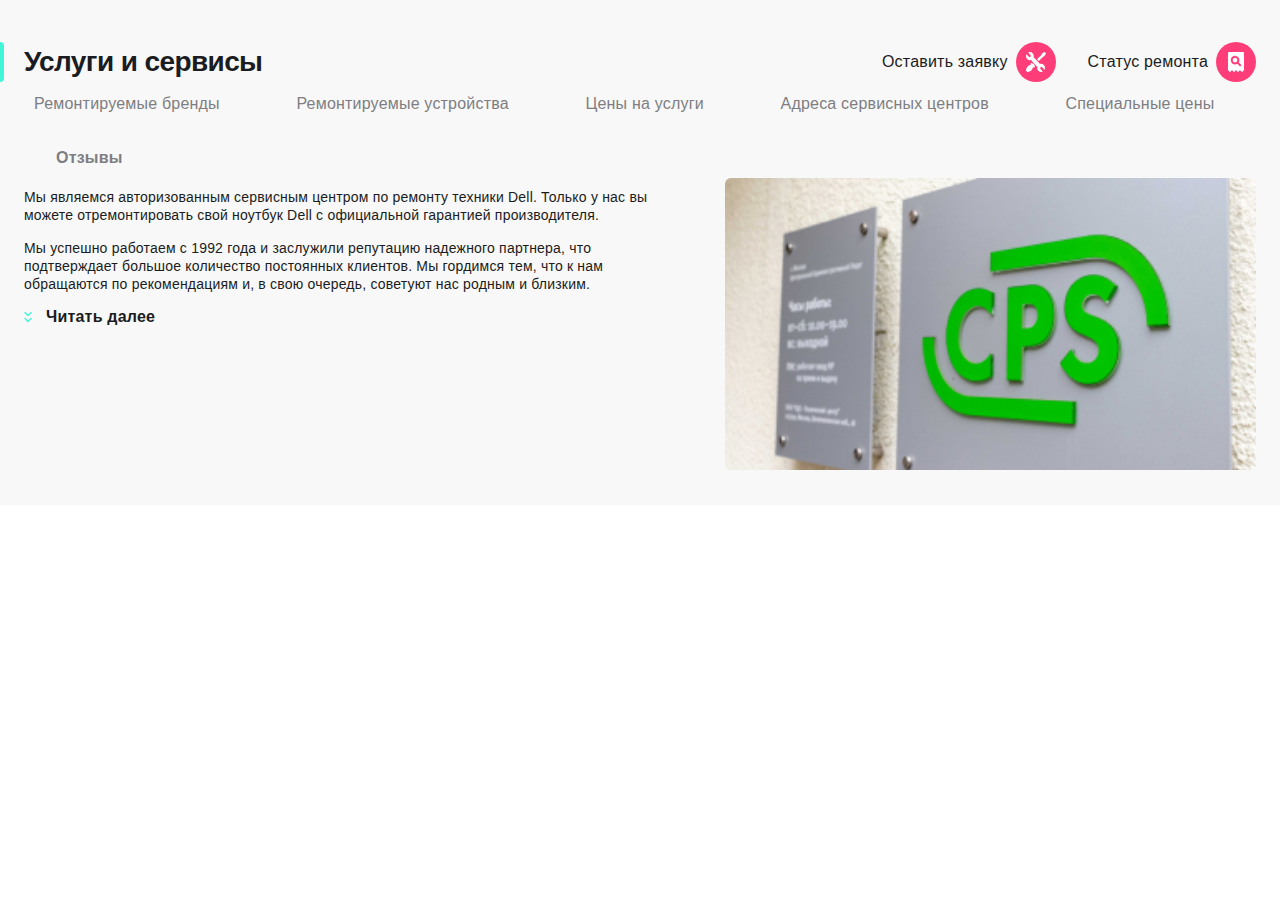
==== commit fafbc9c0: "pixel perfect" ====
--- a/index.html
+++ b/index.html
@@ -4,7 +4,7 @@
     <meta charset="UTF-8" />
     <meta http-equiv="X-UA-Compatible" content="IE=edge" />
     <meta name="viewport" content="width=device-width, initial-scale=1.0" />
-    <link href="styles.css" rel="stylesheet" />
+    <link href="src/styles.css" rel="stylesheet" />
     <title>Ремонт техники CPS</title>
   </head>
   <body>
@@ -236,17 +236,22 @@
               </p>
               <p class="services__text-item">
                 Мы успешно работаем с 1992 года и заслужили репутацию надежного
-                партнера<span class="services__text-add">, что подтверждает большое количество постоянных клиентов. Мы гордимся тем, что к нам обращаются по рекомендациям и, в свою очередь, советуют нас родным и близким.</span>
+                партнера<span class="services__text-add"
+                  >, что подтверждает большое количество постоянных клиентов. Мы
+                  гордимся тем, что к нам обращаются по рекомендациям и, в свою
+                  очередь, советуют нас родным и близким.</span
+                >
               </p>
             </div>
             <a class="services__add-link">Читать далее</a>
           </div>
-
-          <img
-            class="services__img"
-            src="./src/images/services/working-hours.jpg"
-            alt="Время работы CPS"
-          />
+          <div class="services__img-box">
+            <img
+              class="services__img"
+              src="./src/images/services/working-hours.jpg"
+              alt="Время работы CPS"
+            />
+          </div>
         </div>
       </div>
     </section>
--- a/src/styles.css
+++ b/src/styles.css
@@ -0,0 +1,427 @@
+/* FONTS */
+
+@font-face {
+  font-family: "TTlakes", sans-serif;
+  src: url(/fonts/TTLakes-Bold.woff2),
+  url(/fonts/TTLakes-Bold.woff);
+  font-weight: 700;
+  font-display: swap;
+  font-style: normal;
+}
+
+@font-face {
+  font-family: "TTlakes", sans-serif;
+  src: url(/fonts/TTLakes-Regular.woff2),
+  url(/fonts/TTLakes-Regular.woff);
+  font-weight: 400;
+  font-display: swap;
+  font-style: normal;
+}
+
+@font-face {
+  font-family: "TTlakes", sans-serif;
+  src: url(/fonts/TTLakes-Light.woff2),
+  url(/fonts/TTLakes-Light.woff);
+  font-weight: 300;
+  font-display: swap;
+  font-style: normal;
+}
+
+/* GLOBAL */
+
+body {
+  font-family: "TTlakes", sans-serif;
+  font-weight: 400;
+  font-size: 14px;
+  line-height: 18px;
+  color: #1B1C21;
+  letter-spacing: 0.2px;
+}
+
+.container {
+  min-width: 288px;
+  padding:0 16px;
+  margin: 0 auto;
+}
+
+@media (min-width: 768px) {
+  .container {
+    padding:0 24px;
+  }
+}
+
+/* RESET */
+
+html {
+	box-sizing: border-box;
+}
+
+*,
+*::after,
+*::before {
+	box-sizing: inherit;
+}
+
+ul,
+ol {
+	padding: 0;
+}
+
+body,
+h1,
+h2,
+h3,
+h4,
+h5,
+h6,
+p,
+ul,
+ol,
+li,
+figure,
+figcaption,
+blockquote,
+dl,
+dd {
+	margin: 0;
+}
+
+ul {
+	list-style: none;
+}
+
+img {
+	max-width: 100%;
+	display: block;
+}
+
+input,
+button,
+textarea,
+select {
+	font: inherit;
+	letter-spacing: inherit;
+}
+
+button {
+	padding: 0;
+	cursor: pointer;
+  border: none;
+  background-color: transparent;
+}
+
+a {
+	text-decoration: none;
+	color: inherit;
+}
+
+/* HEADER */
+.header {
+  height: 88px;
+  display: flex;
+  align-items: center;
+  border-bottom: 1px solid #D9FFF5;
+}
+
+@media (min-width: 1120px) {
+  .header {
+    display: none;
+  }
+}
+
+.header__container {
+  width: 100%;
+  display: flex;
+  align-items: center;
+  justify-content: space-between;
+}
+
+.header__left {
+  display: flex;
+  align-items: center;
+}
+
+.header__burger {
+  margin-right: 17px;
+  position: relative;
+}
+
+.header__burger::before {
+  content: "";
+  position: absolute;
+  width: 2px;
+  height: 32px;
+  right: -20px;
+  top: 50%;
+  transform: translate(0, -50%);
+  border-radius: 1px;
+  background-color: #EAEAEA;
+}
+
+@media (min-width: 768px) {
+  .header__burger {
+    margin-right: 43px;;
+  }
+}
+
+.userbar {
+  display: flex;
+  align-items: center;
+}
+
+.userbar__left {
+  display: none;
+  align-items: center;
+  margin-right: 42px;
+}
+
+@media (min-width: 768px) {
+  .userbar__left {
+    display: flex;
+  }
+}
+
+.userbar__left-item:not(:last-child) {
+  margin-right: 16px;
+}
+
+.userbar__right {
+  position: relative;
+}
+
+.userbar__right::before {
+  content: "";
+  position: absolute;
+  width: 2px;
+  height: 32px;
+  left: -20px;
+  top: 50%;
+  transform: translate(0, -50%);
+  border-radius: 1px;
+  background-color: #EAEAEA;
+}
+
+.userbar__apply {
+  margin-right: 10px;
+}
+
+
+/* SERVICES */
+.services {
+  padding: 24px 0 35px;
+  position: relative;
+  background-color: #F8F8F8;
+}
+
+@media (min-width: 1120px) {
+  .services {
+    padding: 42px 0 35px;
+  }
+}
+
+.services::before {
+  content: "";
+  position: absolute;
+  left: 0;
+  top: 18px;
+  width: 4px;
+  height: 40px;
+  background-color: #41F6D7;
+  border-radius: 0 5px 5px 0;
+}
+
+@media (min-width: 1120px) {
+  .services::before {
+    top: 42px;
+  }
+}
+
+.services__title-box {
+  display: flex;
+  justify-content: space-between;
+  align-items: start;
+}
+
+.services__title {
+  font-size: 28px;
+  line-height: 40px;
+  letter-spacing: -0.6px;
+  margin-bottom: 30px;
+}
+
+@media (min-width: 1120px) {
+  .services__title{
+    margin-bottom: 0;
+  }
+}
+
+.services__userbar {
+  display: none;
+}
+
+@media (min-width: 1120px) {
+  .services__userbar {
+    display: flex;
+  }
+}
+
+.services__userbar-item:not(:last-child) {
+margin-right: 32px;
+}
+
+.services__userbar-link {
+  display: flex;
+  align-items: center;
+}
+
+.services__userbar-text {
+  margin-right: 8px;
+  font-size: 16px;
+}
+
+.services__menu {
+  margin-bottom: 30px;
+}
+
+@media (min-width: 1120px) {
+  .services__menu {
+    margin-bottom: 20px;
+  }
+  }
+
+.services__link {
+  display: block;
+  font-size: 16px;
+  line-height: 24px;
+  color: #7E7E82;
+  padding: 8px;
+  border: 2px solid transparent;
+}
+
+.services__link:hover {
+  border: 2px solid #B8FFEC;
+  border-radius: 6px;
+}
+
+@media (min-width: 768px) {
+.services__content {
+  display: flex;
+  justify-content: space-between;
+}
+}
+
+@media (min-width: 768px) {
+.services__content-left {
+margin-right: 48px;
+}
+}
+
+.services__title-reviews {
+  display: none;
+}
+
+@media (min-width: 1120px) {
+  .services__title-reviews {
+  display: block;
+  font-size: 16px;
+  line-height: 24px;
+  color: #7E7E82;
+  margin-bottom: 18px;
+  padding-left: 32px;
+  }
+  }
+
+  .services__text {
+    flex: 1 1 312px;
+    margin-right: 3px;
+  }
+
+.services__text-item {
+  margin-bottom: 15px;
+}
+
+.services__text-item:last-child {
+display: none;
+}
+
+@media (min-width: 768px) {
+  .services__text-item:last-child {
+    display: block;
+    }
+}
+
+.services__text-add {
+  display: none;
+}
+
+@media (min-width: 1120px) {
+  .services__text-add {
+    display: inline;
+    }
+}
+
+.services__add-link {
+  display: block;
+  padding-left: 22px;
+  margin-bottom: 16px;
+}
+
+.services__list {
+  display: flex;
+  align-items: center;
+  justify-content: space-between;
+  overflow: hidden;
+  min-height: 40px;
+}
+
+@media screen {
+.services__list {
+  overflow: scroll;
+}
+}
+
+.services__item {
+  flex: 1 0 auto;
+}
+
+.services__item:not(:last-child) {
+  margin-right: 25px;
+}
+
+.services__add-link {
+  position: relative;
+  font-size: 16px;
+  font-weight: 700;
+}
+
+.services__add-link::before {
+  content: "";
+  position: absolute;
+  top: 50%;
+  transform: translate(0, -50%);
+  left: 0;
+  width: 8px;
+  height: 11px;
+  background-image: url(./images/services/arrow-bottom.svg);
+  background-position: center center;
+  background-repeat: no-repeat;
+  background-size: contain;
+}
+
+.services__img-box {
+  flex: 1 0 360px;
+  border-radius: 6px;
+}
+
+@media (min-width: 1120px) {
+  .services__img-box{
+    flex: 1 0 531px;
+    padding-top: 32px;
+    }
+}
+
+.services__img {
+  object-fit: cover;
+  width: 100%;
+  border-radius: 6px;
+}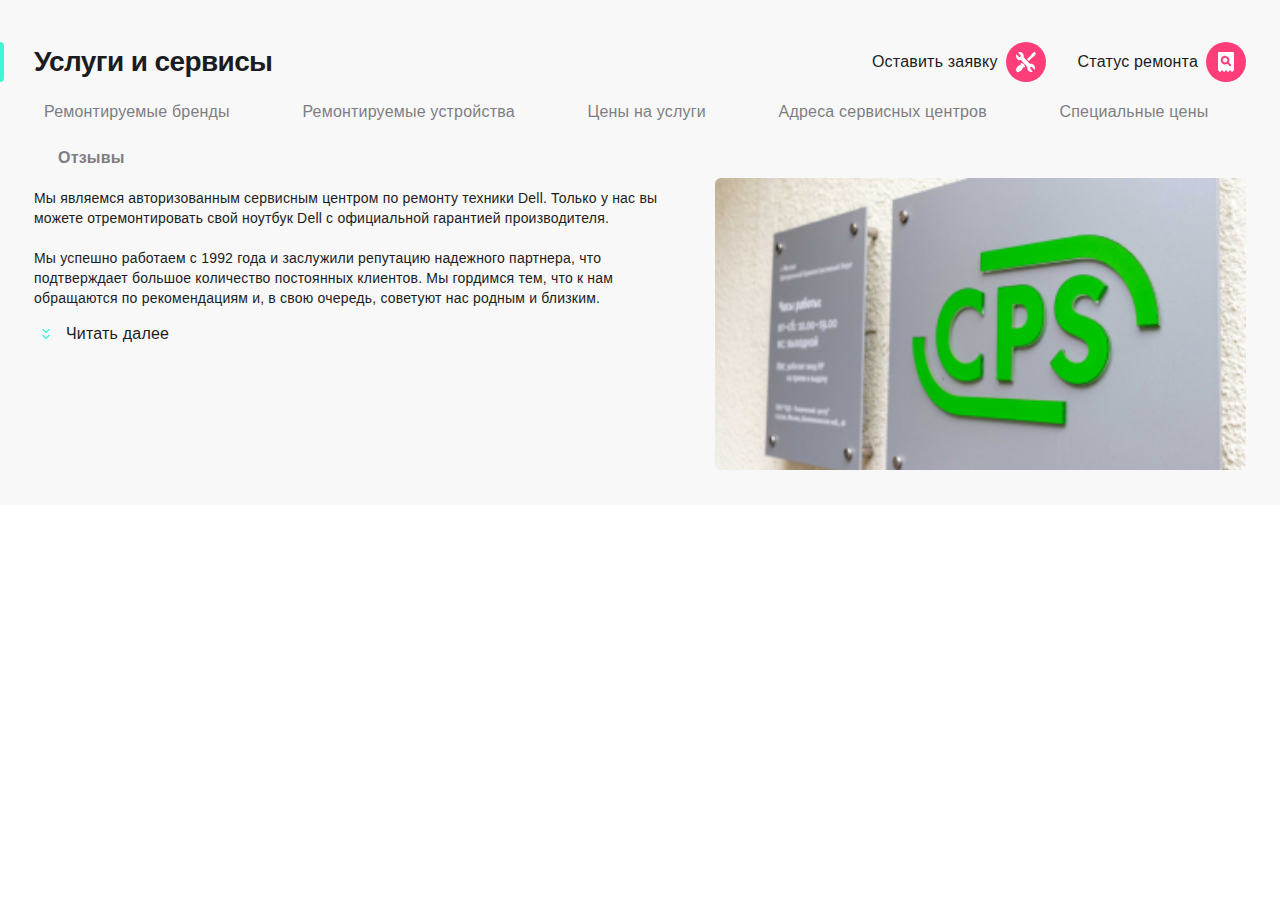
==== commit 04e1c1bc: "my final version 1.3" ====
--- a/index.html
+++ b/index.html
@@ -8,27 +8,106 @@
     <title>Ремонт техники CPS</title>
   </head>
   <body>
-    <header class="header">
-      <div class="header__container container">
-        <div class="header__left">
-          <button class="header__burger burger">
+    <div class="wrapper">
+      <header class="header">
+        <div class="header__container container">
+          <div class="header__left">
+            <button class="header__burger burger">
+              <img
+                class="burger__icon"
+                src="./src/images/header/burger.svg"
+                alt="Меню"
+              />
+            </button>
             <img
-              class="burger__icon"
-              src="./src/images/header/burger.svg"
-              alt="Меню"
+              class="header__burger"
+              src="./src/images/header/logo.svg"
+              alt="Логотип SRC"
             />
-          </button>
-          <img
-            class="header__burger"
-            src="./src/images/header/logo.svg"
-            alt="Логотип SRC"
-          />
-        </div>
-
-        <div class="header__userbar userbar">
-          <ul class="userbar__left">
-            <li class="userbar__left-item">
-              <a class="userbar__call" href="#">
+          </div>
+
+          <div class="header__userbar userbar">
+            <ul class="userbar__left">
+              <li class="userbar__left-item">
+                <a class="userbar__call" href="#">
+                  <svg
+                    width="40"
+                    height="40"
+                    viewBox="0 0 40 40"
+                    fill="none"
+                    xmlns="http://www.w3.org/2000/svg"
+                  >
+                    <rect width="40" height="40" rx="20" fill="#FF3E79" />
+                    <path
+                      fill-rule="evenodd"
+                      clip-rule="evenodd"
+                      d="M12.7602 23.25L15.3002 22.96C15.9102 22.89 16.5102 23.1 16.9402 23.53L18.7802 25.37C21.6102 23.93 23.9302 21.62 25.3702 18.78L23.5202 16.93C23.0902 16.5 22.8802 15.9 22.9502 15.29L23.2402 12.77C23.3602 11.76 24.2102 11 25.2302 11H26.9602C28.0902 11 29.0302 11.94 28.9602 13.07C28.4302 21.61 21.6002 28.43 13.0702 28.96C11.9402 29.03 11.0002 28.09 11.0002 26.96V25.23C10.9902 24.22 11.7502 23.37 12.7602 23.25Z"
+                      fill="white"
+                    />
+                  </svg>
+                </a>
+              </li>
+              <li class="userbar__left-item">
+                <a class="userbar__call" href="#">
+                  <svg
+                    width="40"
+                    height="40"
+                    viewBox="0 0 40 40"
+                    fill="none"
+                    xmlns="http://www.w3.org/2000/svg"
+                  >
+                    <rect width="40" height="40" rx="20" fill="#FF3E79" />
+                    <path
+                      fill-rule="evenodd"
+                      clip-rule="evenodd"
+                      d="M28 11H12C10.9 11 10.01 11.9 10.01 13L10 31L14 26H28C29.1 26 30 25.1 30 24V13C30 11.9 29.1 11 28 11ZM21 22H15C14.45 22 14 21.55 14 21C14 20.45 14.45 20 15 20H21C21.55 20 22 20.45 22 21C22 21.55 21.55 22 21 22ZM25 17H15C14.45 17 14 16.55 14 16C14 15.45 14.45 15 15 15H25C25.55 15 26 15.45 26 16C26 16.55 25.55 17 25 17Z"
+                      fill="white"
+                    />
+                    <mask
+                      id="mask0_0_1880"
+                      style="mask-type: alpha"
+                      maskUnits="userSpaceOnUse"
+                      x="10"
+                      y="11"
+                      width="20"
+                      height="20"
+                    >
+                      <path
+                        fill-rule="evenodd"
+                        clip-rule="evenodd"
+                        d="M28 11H12C10.9 11 10.01 11.9 10.01 13L10 31L14 26H28C29.1 26 30 25.1 30 24V13C30 11.9 29.1 11 28 11ZM21 22H15C14.45 22 14 21.55 14 21C14 20.45 14.45 20 15 20H21C21.55 20 22 20.45 22 21C22 21.55 21.55 22 21 22ZM25 17H15C14.45 17 14 16.55 14 16C14 15.45 14.45 15 15 15H25C25.55 15 26 15.45 26 16C26 16.55 25.55 17 25 17Z"
+                        fill="white"
+                      />
+                    </mask>
+                    <g mask="url(#mask0_0_1880)"></g>
+                  </svg>
+                </a>
+              </li>
+              <li class="userbar__left-item">
+                <a class="userbar__call" href="#">
+                  <svg
+                    width="40"
+                    height="40"
+                    viewBox="0 0 40 40"
+                    fill="none"
+                    xmlns="http://www.w3.org/2000/svg"
+                  >
+                    <rect width="40" height="40" rx="20" fill="#FF3E79" />
+                    <path
+                      d="M20.5 19C22.9853 19 25 16.9853 25 14.5C25 12.0147 22.9853 10 20.5 10C18.0147 10 16 12.0147 16 14.5C16 16.9853 18.0147 19 20.5 19Z"
+                      fill="white"
+                    />
+                    <path
+                      d="M10.0166 26.6118C9.88693 27.3412 10.5352 28 11.339 28H28.6604C29.4902 28 30.1125 27.3412 29.9829 26.6118C29.2309 22.4 25.0561 20 19.9997 20C14.9433 20 10.7686 22.4 10.0166 26.6118Z"
+                      fill="white"
+                    />
+                  </svg>
+                </a>
+              </li>
+            </ul>
+
+            <div class="userbar__right">
+              <a class="userbar__apply right-userbar__link" href="#">
                 <svg
                   width="40"
                   height="40"
@@ -38,16 +117,20 @@
                 >
                   <rect width="40" height="40" rx="20" fill="#FF3E79" />
                   <path
-                    fill-rule="evenodd"
-                    clip-rule="evenodd"
-                    d="M12.7602 23.25L15.3002 22.96C15.9102 22.89 16.5102 23.1 16.9402 23.53L18.7802 25.37C21.6102 23.93 23.9302 21.62 25.3702 18.78L23.5202 16.93C23.0902 16.5 22.8802 15.9 22.9502 15.29L23.2402 12.77C23.3602 11.76 24.2102 11 25.2302 11H26.9602C28.0902 11 29.0302 11.94 28.9602 13.07C28.4302 21.61 21.6002 28.43 13.0702 28.96C11.9402 29.03 11.0002 28.09 11.0002 26.96V25.23C10.9902 24.22 11.7502 23.37 12.7602 23.25Z"
+                    d="M18.2581 23.4583L18.6668 23.0494L16.95 21.3322L16.5412 21.7411L16.3368 21.5367C16.0098 21.1687 15.6828 20.9643 15.3558 21.0052C15.1105 21.0052 14.9061 21.1687 14.7426 21.414C14.4973 21.8229 14.62 22.2726 14.6608 22.5588C14.6608 22.6406 14.7017 22.6815 14.7017 22.7632C14.7017 22.8859 14.7017 23.0494 14.4156 23.0903C14.0068 23.213 13.4754 23.3356 12.944 23.6218C12.2082 24.0307 11.7176 24.3987 11.4315 24.7666C9.91902 26.7291 10.0008 28.4055 10.0008 28.4872C10.0008 28.6099 10.0417 28.6917 10.1234 28.7325L11.2271 29.8773C11.3089 29.9591 11.3906 30 11.4724 30C11.4724 30 11.5133 30 11.595 30C12.0038 30 13.4754 29.9182 15.1922 28.569C15.5601 28.2828 15.928 27.7922 16.3368 27.0562C16.623 26.5656 16.7865 26.0341 16.8682 25.5844C16.95 25.2982 17.0726 25.2982 17.1953 25.2982C17.2361 25.2982 17.3179 25.339 17.3996 25.339C17.5631 25.3799 17.7267 25.4208 17.931 25.4208C18.1354 25.4208 18.3398 25.3799 18.5442 25.2573C18.7895 25.0937 18.953 24.8893 18.9939 24.644C19.0347 24.3169 18.8712 23.9898 18.5033 23.7036L18.2581 23.4583Z"
+                    fill="white"
+                  />
+                  <path
+                    d="M26.884 14.8784L28.0188 14.326C28.0609 14.2835 28.1449 14.241 28.1869 14.1986L29.9101 11.8616C30.0362 11.6916 30.0362 11.4367 29.8681 11.3092L28.6913 10.1195C28.5652 9.99199 28.313 9.9495 28.1449 10.077L25.8333 11.8191C25.7913 11.8616 25.7493 11.9041 25.7072 11.989L25.1609 13.1363L21 17.2154L22.7652 19L26.884 14.8784Z"
+                    fill="white"
+                  />
+                  <path
+                    d="M27.8527 23.0448C26.8636 22.0036 25.4393 21.6288 24.0941 22.0036L17.6453 15.1733C17.7244 14.7985 17.764 14.4653 17.764 14.0905C17.764 13.0493 17.3683 12.0081 16.6166 11.2167C15.588 10.0923 14.045 9.71742 12.6207 10.2172C12.5416 10.2588 12.4229 10.3838 12.3833 10.5504C12.3833 10.6753 12.4229 10.8003 12.502 10.9252L14.4406 12.966C14.8758 13.4241 14.8758 14.2154 14.4406 14.6735C14.0054 15.1317 13.2537 15.1317 12.8185 14.6735L10.8799 12.6328C10.7612 12.5495 10.6425 12.5078 10.4843 12.5495C10.3656 12.5495 10.2469 12.6744 10.2073 12.7994C9.73256 14.2571 10.0886 15.8813 11.1173 16.9642C11.8294 17.7555 12.8581 18.172 13.8867 18.172C14.2032 18.172 14.5593 18.1303 14.8758 18.047L21.3642 24.8773C21.0082 26.2933 21.4038 27.7927 22.3533 28.8339C23.105 29.6252 24.0546 30 25.0832 30C25.5184 30 25.914 29.9167 26.3492 29.7918C26.4679 29.7501 26.5866 29.6252 26.6262 29.5002C26.6658 29.3753 26.6262 29.2087 26.5075 29.1254L24.5689 27.0846C24.3711 26.8764 24.2128 26.5432 24.2128 26.21C24.2128 25.8768 24.3315 25.5853 24.5689 25.3354C24.8063 25.0855 25.0832 24.9606 25.3997 24.9606C25.7162 24.9606 25.9932 25.0855 26.2306 25.3354L28.1692 27.3762C28.2879 27.4595 28.4065 27.5011 28.5252 27.5011C28.6439 27.4595 28.7626 27.3762 28.8022 27.2512C28.9209 26.8348 29 26.3766 29 25.9185C29 24.8356 28.6044 23.7944 27.8527 23.0448Z"
                     fill="white"
                   />
                 </svg>
               </a>
-            </li>
-            <li class="userbar__left-item">
-              <a class="userbar__call" href="#">
+              <a class="userbar__repair-status right-userbar__link" href="#">
                 <svg
                   width="40"
                   height="40"
@@ -59,201 +142,130 @@
                   <path
                     fill-rule="evenodd"
                     clip-rule="evenodd"
-                    d="M28 11H12C10.9 11 10.01 11.9 10.01 13L10 31L14 26H28C29.1 26 30 25.1 30 24V13C30 11.9 29.1 11 28 11ZM21 22H15C14.45 22 14 21.55 14 21C14 20.45 14.45 20 15 20H21C21.55 20 22 20.45 22 21C22 21.55 21.55 22 21 22ZM25 17H15C14.45 17 14 16.55 14 16C14 15.45 14.45 15 15 15H25C25.55 15 26 15.45 26 16C26 16.55 25.55 17 25 17Z"
-                    fill="white"
-                  />
-                  <mask
-                    id="mask0_0_1880"
-                    style="mask-type: alpha"
-                    maskUnits="userSpaceOnUse"
-                    x="10"
-                    y="11"
-                    width="20"
-                    height="20"
-                  >
-                    <path
-                      fill-rule="evenodd"
-                      clip-rule="evenodd"
-                      d="M28 11H12C10.9 11 10.01 11.9 10.01 13L10 31L14 26H28C29.1 26 30 25.1 30 24V13C30 11.9 29.1 11 28 11ZM21 22H15C14.45 22 14 21.55 14 21C14 20.45 14.45 20 15 20H21C21.55 20 22 20.45 22 21C22 21.55 21.55 22 21 22ZM25 17H15C14.45 17 14 16.55 14 16C14 15.45 14.45 15 15 15H25C25.55 15 26 15.45 26 16C26 16.55 25.55 17 25 17Z"
-                      fill="white"
-                    />
-                  </mask>
-                  <g mask="url(#mask0_0_1880)"></g>
+                    d="M12 11C12 10.4477 12.4477 10 13 10H27C27.5523 10 28 10.4477 28 11V28.5C27.1716 28.5 26.5 29.1715 26.5 29.9999H25.5C25.5 29.1715 24.8284 28.5 24 28.5C23.1716 28.5 22.5 29.1715 22.5 29.9999H21.5C21.5 29.1715 20.8284 28.5 20 28.5C19.1716 28.5 18.5 29.1715 18.5 29.9999H17.5C17.5 29.1715 16.8284 28.5 16 28.5C15.1716 28.5 14.5 29.1715 14.5 29.9999H13.5C13.5 29.1715 12.8284 28.5 12 28.5V11ZM21.4163 21.7884C20.5536 22.3443 19.4703 22.5936 18.3296 22.3827C16.5274 22.0472 15.0895 20.5326 14.8595 18.7114C14.4952 15.8261 16.9492 13.4201 19.8538 13.8802C21.656 14.1677 23.1034 15.6439 23.4006 17.4365C23.5828 18.5484 23.3239 19.5741 22.7871 20.4272L24.896 22.5265C25.2699 22.9003 25.2699 23.5138 24.896 23.8876C24.5126 24.2711 23.8991 24.2711 23.5252 23.8972L21.4163 21.7884ZM16.7058 18.0588C16.7058 16.7599 17.7599 15.7058 19.0588 15.7058C20.3576 15.7058 21.4117 16.7599 21.4117 18.0588C21.4117 19.3576 20.3576 20.4117 19.0588 20.4117C17.7599 20.4117 16.7058 19.3576 16.7058 18.0588Z"
+                    fill="white"
+                  />
                 </svg>
               </a>
-            </li>
-            <li class="userbar__left-item">
-              <a class="userbar__call" href="#">
-                <svg
-                  width="40"
-                  height="40"
-                  viewBox="0 0 40 40"
-                  fill="none"
-                  xmlns="http://www.w3.org/2000/svg"
-                >
-                  <rect width="40" height="40" rx="20" fill="#FF3E79" />
-                  <path
-                    d="M20.5 19C22.9853 19 25 16.9853 25 14.5C25 12.0147 22.9853 10 20.5 10C18.0147 10 16 12.0147 16 14.5C16 16.9853 18.0147 19 20.5 19Z"
-                    fill="white"
-                  />
-                  <path
-                    d="M10.0166 26.6118C9.88693 27.3412 10.5352 28 11.339 28H28.6604C29.4902 28 30.1125 27.3412 29.9829 26.6118C29.2309 22.4 25.0561 20 19.9997 20C14.9433 20 10.7686 22.4 10.0166 26.6118Z"
-                    fill="white"
-                  />
-                </svg>
-              </a>
-            </li>
-          </ul>
-
-          <div class="userbar__right">
-            <a class="userbar__apply right-userbar__link" href="#">
-              <svg
-                width="40"
-                height="40"
-                viewBox="0 0 40 40"
-                fill="none"
-                xmlns="http://www.w3.org/2000/svg"
-              >
-                <rect width="40" height="40" rx="20" fill="#FF3E79" />
-                <path
-                  d="M18.2581 23.4583L18.6668 23.0494L16.95 21.3322L16.5412 21.7411L16.3368 21.5367C16.0098 21.1687 15.6828 20.9643 15.3558 21.0052C15.1105 21.0052 14.9061 21.1687 14.7426 21.414C14.4973 21.8229 14.62 22.2726 14.6608 22.5588C14.6608 22.6406 14.7017 22.6815 14.7017 22.7632C14.7017 22.8859 14.7017 23.0494 14.4156 23.0903C14.0068 23.213 13.4754 23.3356 12.944 23.6218C12.2082 24.0307 11.7176 24.3987 11.4315 24.7666C9.91902 26.7291 10.0008 28.4055 10.0008 28.4872C10.0008 28.6099 10.0417 28.6917 10.1234 28.7325L11.2271 29.8773C11.3089 29.9591 11.3906 30 11.4724 30C11.4724 30 11.5133 30 11.595 30C12.0038 30 13.4754 29.9182 15.1922 28.569C15.5601 28.2828 15.928 27.7922 16.3368 27.0562C16.623 26.5656 16.7865 26.0341 16.8682 25.5844C16.95 25.2982 17.0726 25.2982 17.1953 25.2982C17.2361 25.2982 17.3179 25.339 17.3996 25.339C17.5631 25.3799 17.7267 25.4208 17.931 25.4208C18.1354 25.4208 18.3398 25.3799 18.5442 25.2573C18.7895 25.0937 18.953 24.8893 18.9939 24.644C19.0347 24.3169 18.8712 23.9898 18.5033 23.7036L18.2581 23.4583Z"
-                  fill="white"
-                />
-                <path
-                  d="M26.884 14.8784L28.0188 14.326C28.0609 14.2835 28.1449 14.241 28.1869 14.1986L29.9101 11.8616C30.0362 11.6916 30.0362 11.4367 29.8681 11.3092L28.6913 10.1195C28.5652 9.99199 28.313 9.9495 28.1449 10.077L25.8333 11.8191C25.7913 11.8616 25.7493 11.9041 25.7072 11.989L25.1609 13.1363L21 17.2154L22.7652 19L26.884 14.8784Z"
-                  fill="white"
-                />
-                <path
-                  d="M27.8527 23.0448C26.8636 22.0036 25.4393 21.6288 24.0941 22.0036L17.6453 15.1733C17.7244 14.7985 17.764 14.4653 17.764 14.0905C17.764 13.0493 17.3683 12.0081 16.6166 11.2167C15.588 10.0923 14.045 9.71742 12.6207 10.2172C12.5416 10.2588 12.4229 10.3838 12.3833 10.5504C12.3833 10.6753 12.4229 10.8003 12.502 10.9252L14.4406 12.966C14.8758 13.4241 14.8758 14.2154 14.4406 14.6735C14.0054 15.1317 13.2537 15.1317 12.8185 14.6735L10.8799 12.6328C10.7612 12.5495 10.6425 12.5078 10.4843 12.5495C10.3656 12.5495 10.2469 12.6744 10.2073 12.7994C9.73256 14.2571 10.0886 15.8813 11.1173 16.9642C11.8294 17.7555 12.8581 18.172 13.8867 18.172C14.2032 18.172 14.5593 18.1303 14.8758 18.047L21.3642 24.8773C21.0082 26.2933 21.4038 27.7927 22.3533 28.8339C23.105 29.6252 24.0546 30 25.0832 30C25.5184 30 25.914 29.9167 26.3492 29.7918C26.4679 29.7501 26.5866 29.6252 26.6262 29.5002C26.6658 29.3753 26.6262 29.2087 26.5075 29.1254L24.5689 27.0846C24.3711 26.8764 24.2128 26.5432 24.2128 26.21C24.2128 25.8768 24.3315 25.5853 24.5689 25.3354C24.8063 25.0855 25.0832 24.9606 25.3997 24.9606C25.7162 24.9606 25.9932 25.0855 26.2306 25.3354L28.1692 27.3762C28.2879 27.4595 28.4065 27.5011 28.5252 27.5011C28.6439 27.4595 28.7626 27.3762 28.8022 27.2512C28.9209 26.8348 29 26.3766 29 25.9185C29 24.8356 28.6044 23.7944 27.8527 23.0448Z"
-                  fill="white"
-                />
-              </svg>
-            </a>
-            <a class="userbar__repair-status right-userbar__link" href="#">
-              <svg
-                width="40"
-                height="40"
-                viewBox="0 0 40 40"
-                fill="none"
-                xmlns="http://www.w3.org/2000/svg"
-              >
-                <rect width="40" height="40" rx="20" fill="#FF3E79" />
-                <path
-                  fill-rule="evenodd"
-                  clip-rule="evenodd"
-                  d="M12 11C12 10.4477 12.4477 10 13 10H27C27.5523 10 28 10.4477 28 11V28.5C27.1716 28.5 26.5 29.1715 26.5 29.9999H25.5C25.5 29.1715 24.8284 28.5 24 28.5C23.1716 28.5 22.5 29.1715 22.5 29.9999H21.5C21.5 29.1715 20.8284 28.5 20 28.5C19.1716 28.5 18.5 29.1715 18.5 29.9999H17.5C17.5 29.1715 16.8284 28.5 16 28.5C15.1716 28.5 14.5 29.1715 14.5 29.9999H13.5C13.5 29.1715 12.8284 28.5 12 28.5V11ZM21.4163 21.7884C20.5536 22.3443 19.4703 22.5936 18.3296 22.3827C16.5274 22.0472 15.0895 20.5326 14.8595 18.7114C14.4952 15.8261 16.9492 13.4201 19.8538 13.8802C21.656 14.1677 23.1034 15.6439 23.4006 17.4365C23.5828 18.5484 23.3239 19.5741 22.7871 20.4272L24.896 22.5265C25.2699 22.9003 25.2699 23.5138 24.896 23.8876C24.5126 24.2711 23.8991 24.2711 23.5252 23.8972L21.4163 21.7884ZM16.7058 18.0588C16.7058 16.7599 17.7599 15.7058 19.0588 15.7058C20.3576 15.7058 21.4117 16.7599 21.4117 18.0588C21.4117 19.3576 20.3576 20.4117 19.0588 20.4117C17.7599 20.4117 16.7058 19.3576 16.7058 18.0588Z"
-                  fill="white"
-                />
-              </svg>
-            </a>
+            </div>
           </div>
         </div>
-      </div>
-    </header>
-
-    <section class="services">
-      <div class="services__container container">
-        <div class="services__title-box">
-          <h1 class="services__title">Услуги и сервисы</h1>
-          <ul class="services__userbar">
-            <li class="services__userbar-item">
-              <a class="services__userbar-link" href="#">
-                <span class="services__userbar-text"> Оставить заявку </span>
-                <svg
-                  width="40"
-                  height="40"
-                  viewBox="0 0 40 40"
-                  fill="none"
-                  xmlns="http://www.w3.org/2000/svg"
-                >
-                  <rect width="40" height="40" rx="20" fill="#FF3E79" />
-                  <path
-                    d="M18.2581 23.4583L18.6668 23.0494L16.95 21.3322L16.5412 21.7411L16.3368 21.5367C16.0098 21.1687 15.6828 20.9643 15.3558 21.0052C15.1105 21.0052 14.9061 21.1687 14.7426 21.414C14.4973 21.8229 14.62 22.2726 14.6608 22.5588C14.6608 22.6406 14.7017 22.6815 14.7017 22.7632C14.7017 22.8859 14.7017 23.0494 14.4156 23.0903C14.0068 23.213 13.4754 23.3356 12.944 23.6218C12.2082 24.0307 11.7176 24.3987 11.4315 24.7666C9.91902 26.7291 10.0008 28.4055 10.0008 28.4872C10.0008 28.6099 10.0417 28.6917 10.1234 28.7325L11.2271 29.8773C11.3089 29.9591 11.3906 30 11.4724 30C11.4724 30 11.5133 30 11.595 30C12.0038 30 13.4754 29.9182 15.1922 28.569C15.5601 28.2828 15.928 27.7922 16.3368 27.0562C16.623 26.5656 16.7865 26.0341 16.8682 25.5844C16.95 25.2982 17.0726 25.2982 17.1953 25.2982C17.2361 25.2982 17.3179 25.339 17.3996 25.339C17.5631 25.3799 17.7267 25.4208 17.931 25.4208C18.1354 25.4208 18.3398 25.3799 18.5442 25.2573C18.7895 25.0937 18.953 24.8893 18.9939 24.644C19.0347 24.3169 18.8712 23.9898 18.5033 23.7036L18.2581 23.4583Z"
-                    fill="white"
-                  />
-                  <path
-                    d="M26.884 14.8784L28.0188 14.326C28.0609 14.2835 28.1449 14.241 28.1869 14.1986L29.9101 11.8616C30.0362 11.6916 30.0362 11.4367 29.8681 11.3092L28.6913 10.1195C28.5652 9.99199 28.313 9.9495 28.1449 10.077L25.8333 11.8191C25.7913 11.8616 25.7493 11.9041 25.7072 11.989L25.1609 13.1363L21 17.2154L22.7652 19L26.884 14.8784Z"
-                    fill="white"
-                  />
-                  <path
-                    d="M27.8527 23.0448C26.8636 22.0036 25.4393 21.6288 24.0941 22.0036L17.6453 15.1733C17.7244 14.7985 17.764 14.4653 17.764 14.0905C17.764 13.0493 17.3683 12.0081 16.6166 11.2167C15.588 10.0923 14.045 9.71742 12.6207 10.2172C12.5416 10.2588 12.4229 10.3838 12.3833 10.5504C12.3833 10.6753 12.4229 10.8003 12.502 10.9252L14.4406 12.966C14.8758 13.4241 14.8758 14.2154 14.4406 14.6735C14.0054 15.1317 13.2537 15.1317 12.8185 14.6735L10.8799 12.6328C10.7612 12.5495 10.6425 12.5078 10.4843 12.5495C10.3656 12.5495 10.2469 12.6744 10.2073 12.7994C9.73256 14.2571 10.0886 15.8813 11.1173 16.9642C11.8294 17.7555 12.8581 18.172 13.8867 18.172C14.2032 18.172 14.5593 18.1303 14.8758 18.047L21.3642 24.8773C21.0082 26.2933 21.4038 27.7927 22.3533 28.8339C23.105 29.6252 24.0546 30 25.0832 30C25.5184 30 25.914 29.9167 26.3492 29.7918C26.4679 29.7501 26.5866 29.6252 26.6262 29.5002C26.6658 29.3753 26.6262 29.2087 26.5075 29.1254L24.5689 27.0846C24.3711 26.8764 24.2128 26.5432 24.2128 26.21C24.2128 25.8768 24.3315 25.5853 24.5689 25.3354C24.8063 25.0855 25.0832 24.9606 25.3997 24.9606C25.7162 24.9606 25.9932 25.0855 26.2306 25.3354L28.1692 27.3762C28.2879 27.4595 28.4065 27.5011 28.5252 27.5011C28.6439 27.4595 28.7626 27.3762 28.8022 27.2512C28.9209 26.8348 29 26.3766 29 25.9185C29 24.8356 28.6044 23.7944 27.8527 23.0448Z"
-                    fill="white"
-                  />
-                </svg>
-              </a>
-            </li>
-            <li class="services__userbar-item">
-              <a class="services__userbar-link" href="#">
-                <span class="services__userbar-text"> Статус ремонта </span>
-                <svg
-                  width="40"
-                  height="40"
-                  viewBox="0 0 40 40"
-                  fill="none"
-                  xmlns="http://www.w3.org/2000/svg"
-                >
-                  <rect width="40" height="40" rx="20" fill="#FF3E79" />
-                  <path
-                    fill-rule="evenodd"
-                    clip-rule="evenodd"
-                    d="M12 11C12 10.4477 12.4477 10 13 10H27C27.5523 10 28 10.4477 28 11V28.5C27.1716 28.5 26.5 29.1715 26.5 29.9999H25.5C25.5 29.1715 24.8284 28.5 24 28.5C23.1716 28.5 22.5 29.1715 22.5 29.9999H21.5C21.5 29.1715 20.8284 28.5 20 28.5C19.1716 28.5 18.5 29.1715 18.5 29.9999H17.5C17.5 29.1715 16.8284 28.5 16 28.5C15.1716 28.5 14.5 29.1715 14.5 29.9999H13.5C13.5 29.1715 12.8284 28.5 12 28.5V11ZM21.4163 21.7884C20.5536 22.3443 19.4703 22.5936 18.3296 22.3827C16.5274 22.0472 15.0895 20.5326 14.8595 18.7114C14.4952 15.8261 16.9492 13.4201 19.8538 13.8802C21.656 14.1677 23.1034 15.6439 23.4006 17.4365C23.5828 18.5484 23.3239 19.5741 22.7871 20.4272L24.896 22.5265C25.2699 22.9003 25.2699 23.5138 24.896 23.8876C24.5126 24.2711 23.8991 24.2711 23.5252 23.8972L21.4163 21.7884ZM16.7058 18.0588C16.7058 16.7599 17.7599 15.7058 19.0588 15.7058C20.3576 15.7058 21.4117 16.7599 21.4117 18.0588C21.4117 19.3576 20.3576 20.4117 19.0588 20.4117C17.7599 20.4117 16.7058 19.3576 16.7058 18.0588Z"
-                    fill="white"
-                  />
-                </svg>
-              </a>
-            </li>
-          </ul>
-        </div>
-
-        <nav class="services__menu">
-          <ul class="services__list">
-            <li class="services__item">
-              <a class="services__link" href="#">Ремонтируемые бренды</a>
-            </li>
-            <li class="services__item">
-              <a class="services__link" href="#">Ремонтируемые устройства</a>
-            </li>
-            <li class="services__item">
-              <a class="services__link" href="#">Цены на услуги</a>
-            </li>
-            <li class="services__item">
-              <a class="services__link" href="#">Адреса сервисных центров</a>
-            </li>
-            <li class="services__item">
-              <a class="services__link" href="#">Специальные цены</a>
-            </li>
-          </ul>
-        </nav>
-
-        <div class="services__content">
-          <div class="services__content-left">
-            <h2 class="services__title-reviews">Отзывы</h2>
-            <div class="services__text">
-              <p class="services__text-item">
-                Мы являемся авторизованным сервисным центром по ремонту техники
-                Dell. Только у нас вы можете отремонтировать свой ноутбук Dell с
-                официальной гарантией производителя.
-              </p>
-              <p class="services__text-item">
-                Мы успешно работаем с 1992 года и заслужили репутацию надежного
-                партнера<span class="services__text-add"
-                  >, что подтверждает большое количество постоянных клиентов. Мы
-                  гордимся тем, что к нам обращаются по рекомендациям и, в свою
-                  очередь, советуют нас родным и близким.</span
-                >
-              </p>
+      </header>
+
+      <main class="page">
+        <section class="page__services services">
+          <div class="services__container container">
+            <div class="services__title-box">
+              <h1 class="services__title">Услуги и сервисы</h1>
+              <ul class="services__userbar">
+                <li class="services__userbar-item">
+                  <a class="services__userbar-link" href="#">
+                    <span class="services__userbar-text">
+                      Оставить заявку
+                    </span>
+                    <svg
+                      width="40"
+                      height="40"
+                      viewBox="0 0 40 40"
+                      fill="none"
+                      xmlns="http://www.w3.org/2000/svg"
+                    >
+                      <rect width="40" height="40" rx="20" fill="#FF3E79" />
+                      <path
+                        d="M18.2581 23.4583L18.6668 23.0494L16.95 21.3322L16.5412 21.7411L16.3368 21.5367C16.0098 21.1687 15.6828 20.9643 15.3558 21.0052C15.1105 21.0052 14.9061 21.1687 14.7426 21.414C14.4973 21.8229 14.62 22.2726 14.6608 22.5588C14.6608 22.6406 14.7017 22.6815 14.7017 22.7632C14.7017 22.8859 14.7017 23.0494 14.4156 23.0903C14.0068 23.213 13.4754 23.3356 12.944 23.6218C12.2082 24.0307 11.7176 24.3987 11.4315 24.7666C9.91902 26.7291 10.0008 28.4055 10.0008 28.4872C10.0008 28.6099 10.0417 28.6917 10.1234 28.7325L11.2271 29.8773C11.3089 29.9591 11.3906 30 11.4724 30C11.4724 30 11.5133 30 11.595 30C12.0038 30 13.4754 29.9182 15.1922 28.569C15.5601 28.2828 15.928 27.7922 16.3368 27.0562C16.623 26.5656 16.7865 26.0341 16.8682 25.5844C16.95 25.2982 17.0726 25.2982 17.1953 25.2982C17.2361 25.2982 17.3179 25.339 17.3996 25.339C17.5631 25.3799 17.7267 25.4208 17.931 25.4208C18.1354 25.4208 18.3398 25.3799 18.5442 25.2573C18.7895 25.0937 18.953 24.8893 18.9939 24.644C19.0347 24.3169 18.8712 23.9898 18.5033 23.7036L18.2581 23.4583Z"
+                        fill="white"
+                      />
+                      <path
+                        d="M26.884 14.8784L28.0188 14.326C28.0609 14.2835 28.1449 14.241 28.1869 14.1986L29.9101 11.8616C30.0362 11.6916 30.0362 11.4367 29.8681 11.3092L28.6913 10.1195C28.5652 9.99199 28.313 9.9495 28.1449 10.077L25.8333 11.8191C25.7913 11.8616 25.7493 11.9041 25.7072 11.989L25.1609 13.1363L21 17.2154L22.7652 19L26.884 14.8784Z"
+                        fill="white"
+                      />
+                      <path
+                        d="M27.8527 23.0448C26.8636 22.0036 25.4393 21.6288 24.0941 22.0036L17.6453 15.1733C17.7244 14.7985 17.764 14.4653 17.764 14.0905C17.764 13.0493 17.3683 12.0081 16.6166 11.2167C15.588 10.0923 14.045 9.71742 12.6207 10.2172C12.5416 10.2588 12.4229 10.3838 12.3833 10.5504C12.3833 10.6753 12.4229 10.8003 12.502 10.9252L14.4406 12.966C14.8758 13.4241 14.8758 14.2154 14.4406 14.6735C14.0054 15.1317 13.2537 15.1317 12.8185 14.6735L10.8799 12.6328C10.7612 12.5495 10.6425 12.5078 10.4843 12.5495C10.3656 12.5495 10.2469 12.6744 10.2073 12.7994C9.73256 14.2571 10.0886 15.8813 11.1173 16.9642C11.8294 17.7555 12.8581 18.172 13.8867 18.172C14.2032 18.172 14.5593 18.1303 14.8758 18.047L21.3642 24.8773C21.0082 26.2933 21.4038 27.7927 22.3533 28.8339C23.105 29.6252 24.0546 30 25.0832 30C25.5184 30 25.914 29.9167 26.3492 29.7918C26.4679 29.7501 26.5866 29.6252 26.6262 29.5002C26.6658 29.3753 26.6262 29.2087 26.5075 29.1254L24.5689 27.0846C24.3711 26.8764 24.2128 26.5432 24.2128 26.21C24.2128 25.8768 24.3315 25.5853 24.5689 25.3354C24.8063 25.0855 25.0832 24.9606 25.3997 24.9606C25.7162 24.9606 25.9932 25.0855 26.2306 25.3354L28.1692 27.3762C28.2879 27.4595 28.4065 27.5011 28.5252 27.5011C28.6439 27.4595 28.7626 27.3762 28.8022 27.2512C28.9209 26.8348 29 26.3766 29 25.9185C29 24.8356 28.6044 23.7944 27.8527 23.0448Z"
+                        fill="white"
+                      />
+                    </svg>
+                  </a>
+                </li>
+                <li class="services__userbar-item">
+                  <a class="services__userbar-link" href="#">
+                    <span class="services__userbar-text"> Статус ремонта </span>
+                    <svg
+                      width="40"
+                      height="40"
+                      viewBox="0 0 40 40"
+                      fill="none"
+                      xmlns="http://www.w3.org/2000/svg"
+                    >
+                      <rect width="40" height="40" rx="20" fill="#FF3E79" />
+                      <path
+                        fill-rule="evenodd"
+                        clip-rule="evenodd"
+                        d="M12 11C12 10.4477 12.4477 10 13 10H27C27.5523 10 28 10.4477 28 11V28.5C27.1716 28.5 26.5 29.1715 26.5 29.9999H25.5C25.5 29.1715 24.8284 28.5 24 28.5C23.1716 28.5 22.5 29.1715 22.5 29.9999H21.5C21.5 29.1715 20.8284 28.5 20 28.5C19.1716 28.5 18.5 29.1715 18.5 29.9999H17.5C17.5 29.1715 16.8284 28.5 16 28.5C15.1716 28.5 14.5 29.1715 14.5 29.9999H13.5C13.5 29.1715 12.8284 28.5 12 28.5V11ZM21.4163 21.7884C20.5536 22.3443 19.4703 22.5936 18.3296 22.3827C16.5274 22.0472 15.0895 20.5326 14.8595 18.7114C14.4952 15.8261 16.9492 13.4201 19.8538 13.8802C21.656 14.1677 23.1034 15.6439 23.4006 17.4365C23.5828 18.5484 23.3239 19.5741 22.7871 20.4272L24.896 22.5265C25.2699 22.9003 25.2699 23.5138 24.896 23.8876C24.5126 24.2711 23.8991 24.2711 23.5252 23.8972L21.4163 21.7884ZM16.7058 18.0588C16.7058 16.7599 17.7599 15.7058 19.0588 15.7058C20.3576 15.7058 21.4117 16.7599 21.4117 18.0588C21.4117 19.3576 20.3576 20.4117 19.0588 20.4117C17.7599 20.4117 16.7058 19.3576 16.7058 18.0588Z"
+                        fill="white"
+                      />
+                    </svg>
+                  </a>
+                </li>
+              </ul>
             </div>
-            <a class="services__add-link">Читать далее</a>
+
+            <nav class="services__menu">
+              <ul class="services__list">
+                <li class="services__item">
+                  <a class="services__link" href="#">Ремонтируемые бренды</a>
+                </li>
+                <li class="services__item">
+                  <a class="services__link" href="#"
+                    >Ремонтируемые устройства</a
+                  >
+                </li>
+                <li class="services__item">
+                  <a class="services__link" href="#">Цены на услуги</a>
+                </li>
+                <li class="services__item">
+                  <a class="services__link" href="#"
+                    >Адреса сервисных центров</a
+                  >
+                </li>
+                <li class="services__item">
+                  <a class="services__link" href="#">Специальные цены</a>
+                </li>
+              </ul>
+            </nav>
+
+            <div class="services__content">
+              <div class="services__content-left">
+                <h2 class="services__title-reviews">Отзывы</h2>
+                <div class="services__text">
+                  <p class="services__text-item">
+                    Мы являемся авторизованным сервисным центром по ремонту
+                    техники Dell. Только у нас вы можете отремонтировать свой
+                    ноутбук Dell с официальной гарантией производителя.
+                  </p>
+                  <p class="services__text-item">
+                    Мы успешно работаем с 1992 года и заслужили репутацию
+                    надежного партнера<span class="services__text-add"
+                      >, что подтверждает большое количество постоянных
+                      клиентов. Мы гордимся тем, что к нам обращаются по
+                      рекомендациям и, в свою очередь, советуют нас родным и
+                      близким.</span
+                    >
+                  </p>
+                </div>
+                <a class="services__add-link">Читать далее</a>
+              </div>
+              <div class="services__img-box">
+                <img
+                  class="services__img"
+                  src="./src/images/services/working-hours.jpg"
+                  alt="Время работы CPS"
+                />
+              </div>
+            </div>
           </div>
-          <div class="services__img-box">
-            <img
-              class="services__img"
-              src="./src/images/services/working-hours.jpg"
-              alt="Время работы CPS"
-            />
-          </div>
-        </div>
-      </div>
-    </section>
+        </section>
+      </main>
+
+    </div>
   </body>
 </html>
--- a/src/styles.css
+++ b/src/styles.css
@@ -29,13 +29,26 @@
 
 /* GLOBAL */
 
-body {
+html, body {
+  height: 100%;
   font-family: "TTlakes", sans-serif;
   font-weight: 400;
   font-size: 14px;
   line-height: 18px;
   color: #1B1C21;
   letter-spacing: 0.2px;
+
+}
+
+.wrapper {
+  min-height: 100%;
+  display: flex;
+	flex-direction: column;
+  overflow: hidden;
+}
+
+.page {
+  flex: 1 1 auto;
 }
 
 .container {
@@ -47,6 +60,12 @@
 @media (min-width: 768px) {
   .container {
     padding:0 24px;
+  }
+}
+
+@media (min-width: 1120px) {
+  .container {
+    padding:0 34px;
   }
 }
 
@@ -146,21 +165,23 @@
   position: relative;
 }
 
-.header__burger::before {
-  content: "";
-  position: absolute;
-  width: 2px;
-  height: 32px;
-  right: -20px;
-  top: 50%;
-  transform: translate(0, -50%);
-  border-radius: 1px;
-  background-color: #EAEAEA;
-}
-
 @media (min-width: 768px) {
   .header__burger {
     margin-right: 43px;;
+  }
+}
+
+@media (min-width: 768px) {
+  .header__burger::before {
+    content: "";
+    position: absolute;
+    width: 2px;
+    height: 32px;
+    right: -22px;
+    top: 50%;
+    transform: translate(0, -50%);
+    border-radius: 1px;
+    background-color: #EAEAEA;
   }
 }
 
@@ -194,7 +215,7 @@
   position: absolute;
   width: 2px;
   height: 32px;
-  left: -20px;
+  left: -25px;
   top: 50%;
   transform: translate(0, -50%);
   border-radius: 1px;
@@ -206,24 +227,18 @@
 }
 
 
-/* SERVICES */
+/*------------ SERVICES --------------------------------------------- */
 .services {
   padding: 24px 0 35px;
   position: relative;
   background-color: #F8F8F8;
 }
 
-@media (min-width: 1120px) {
-  .services {
-    padding: 42px 0 35px;
-  }
-}
-
 .services::before {
   content: "";
   position: absolute;
   left: 0;
-  top: 18px;
+  top: 24px;
   width: 4px;
   height: 40px;
   background-color: #41F6D7;
@@ -231,6 +246,12 @@
 }
 
 @media (min-width: 1120px) {
+  .services {
+    padding: 42px 0 35px;
+  }
+}
+
+@media (min-width: 1120px) {
   .services::before {
     top: 42px;
   }
@@ -240,19 +261,25 @@
   display: flex;
   justify-content: space-between;
   align-items: start;
+  margin-bottom: 22px;
+}
+
+@media (min-width: 768px) {
+  .services__title-box{
+    margin-bottom: 30px;
+  }
+}
+
+@media (min-width: 1120px) {
+  .services__title-box{
+    margin-bottom: 8px;
+  }
 }
 
 .services__title {
   font-size: 28px;
   line-height: 40px;
   letter-spacing: -0.6px;
-  margin-bottom: 30px;
-}
-
-@media (min-width: 1120px) {
-  .services__title{
-    margin-bottom: 0;
-  }
 }
 
 .services__userbar {
@@ -280,12 +307,18 @@
 }
 
 .services__menu {
-  margin-bottom: 30px;
-}
-
-@media (min-width: 1120px) {
+  margin-bottom: 23px;
+}
+
+@media (min-width: 768px) {
   .services__menu {
-    margin-bottom: 20px;
+    margin-bottom: 32px;
+  }
+  }
+
+@media (min-width: 1120px) {
+  .services__menu {
+    margin-bottom: 12px;
   }
   }
 
@@ -327,17 +360,23 @@
   line-height: 24px;
   color: #7E7E82;
   margin-bottom: 18px;
-  padding-left: 32px;
+  padding-left: 24px;
   }
   }
 
   .services__text {
     flex: 1 1 312px;
-    margin-right: 3px;
-  }
-
-.services__text-item {
-  margin-bottom: 15px;
+    margin: 0 3px 10px 0;
+  }
+
+  @media (min-width: 768px) {
+    .services__text {
+      margin: 0 3px 14px 0;
+      }
+  }
+
+.services__text-item:not(:last-child) {
+  margin-bottom: 20px;
 }
 
 .services__text-item:last-child {
@@ -345,8 +384,15 @@
 }
 
 @media (min-width: 768px) {
+  .services__text-item {
+    line-height: 20px;
+    }
+}
+
+@media (min-width: 768px) {
   .services__text-item:last-child {
     display: block;
+    line-height: 20px;
     }
 }
 
@@ -360,12 +406,6 @@
     }
 }
 
-.services__add-link {
-  display: block;
-  padding-left: 22px;
-  margin-bottom: 16px;
-}
-
 .services__list {
   display: flex;
   align-items: center;
@@ -376,7 +416,7 @@
 
 @media screen {
 .services__list {
-  overflow: scroll;
+  overflow: auto;
 }
 }
 
@@ -390,8 +430,12 @@
 
 .services__add-link {
   position: relative;
+  display: block;
+  padding-left: 32px;
+  margin-bottom: 16px;
   font-size: 16px;
-  font-weight: 700;
+  font-weight: 300;
+  line-height: 24px;
 }
 
 .services__add-link::before {
@@ -399,7 +443,7 @@
   position: absolute;
   top: 50%;
   transform: translate(0, -50%);
-  left: 0;
+  left: 8px;
   width: 8px;
   height: 11px;
   background-image: url(./images/services/arrow-bottom.svg);
@@ -423,5 +467,10 @@
 .services__img {
   object-fit: cover;
   width: 100%;
-  border-radius: 6px;
+}
+
+@media (min-width: 768px) {
+  .services__img{
+    border-radius: 6px;
+    }
 }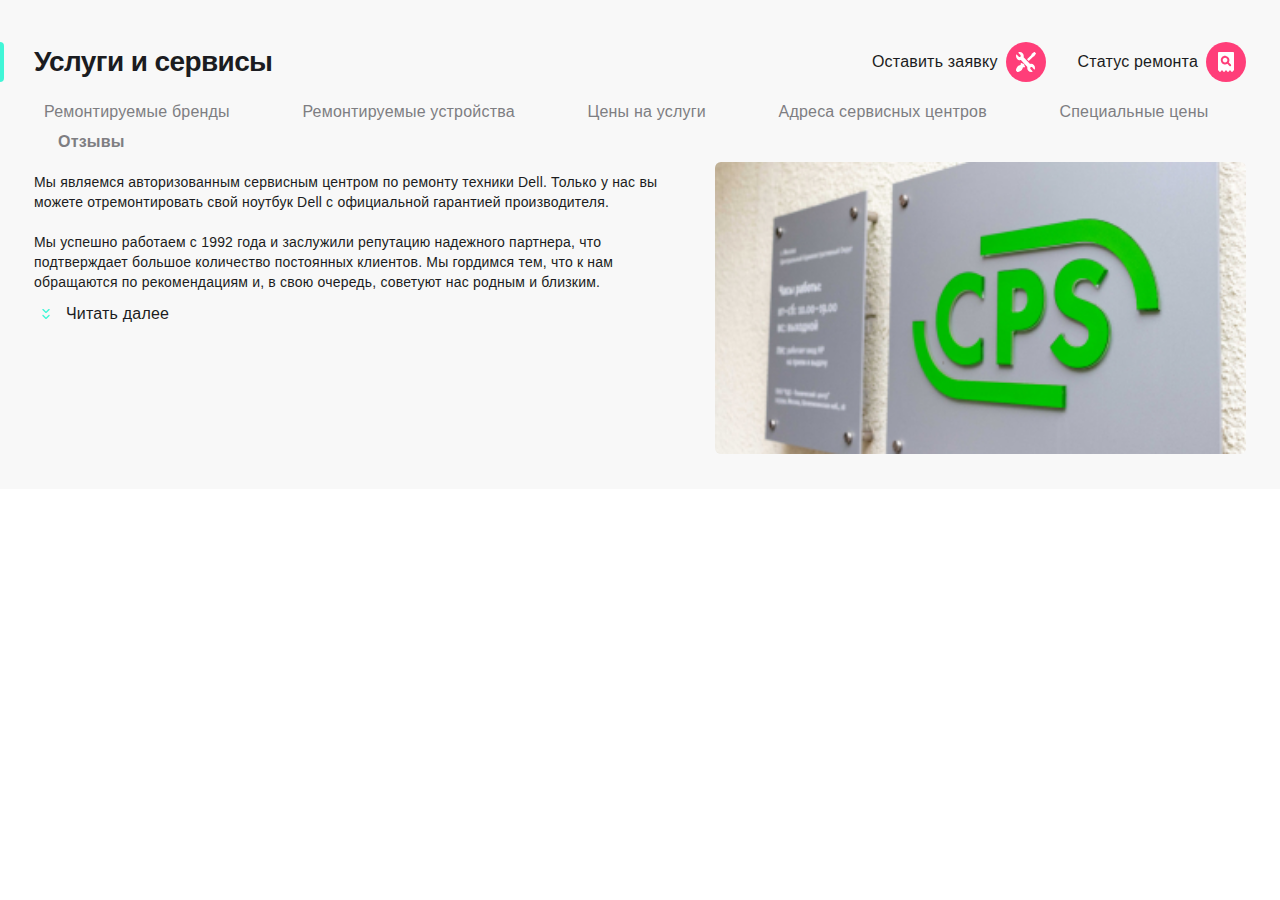
==== commit f0aee8c4: "changes added" ====
--- a/index.html
+++ b/index.html
@@ -265,7 +265,6 @@
           </div>
         </section>
       </main>
-
     </div>
   </body>
 </html>
--- a/src/styles.css
+++ b/src/styles.css
@@ -167,7 +167,7 @@
 
 @media (min-width: 768px) {
   .header__burger {
-    margin-right: 43px;;
+    margin-right: 43px;
   }
 }
 
@@ -307,18 +307,18 @@
 }
 
 .services__menu {
-  margin-bottom: 23px;
+  margin-bottom: 5px;
 }
 
 @media (min-width: 768px) {
   .services__menu {
-    margin-bottom: 32px;
+    margin-bottom: 14px;
   }
   }
 
 @media (min-width: 1120px) {
   .services__menu {
-    margin-bottom: 12px;
+    margin-bottom: -4px;
   }
   }
 
@@ -371,7 +371,7 @@
 
   @media (min-width: 768px) {
     .services__text {
-      margin: 0 3px 14px 0;
+      margin: 0 3px 10px 0;
       }
   }
 
@@ -410,8 +410,11 @@
   display: flex;
   align-items: center;
   justify-content: space-between;
-  overflow: hidden;
   min-height: 40px;
+}
+
+.services__list::-webkit-scrollbar {
+  width: 0;
 }
 
 @media screen {
@@ -473,4 +476,4 @@
   .services__img{
     border-radius: 6px;
     }
-}+}
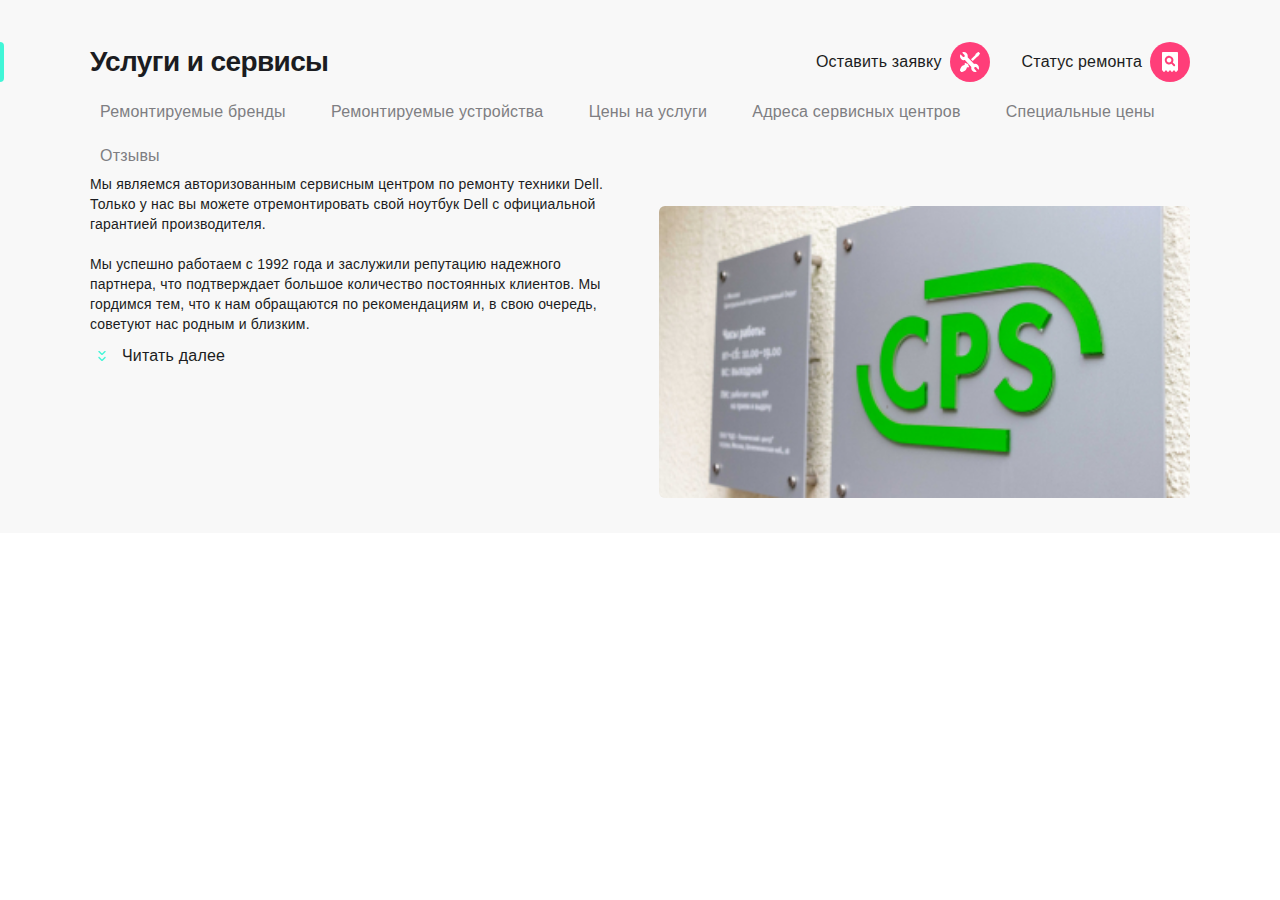
==== commit db711c1a: "edited after review" ====
--- a/index.html
+++ b/index.html
@@ -12,13 +12,7 @@
       <header class="header">
         <div class="header__container container">
           <div class="header__left">
-            <button class="header__burger burger">
-              <img
-                class="burger__icon"
-                src="./src/images/header/burger.svg"
-                alt="Меню"
-              />
-            </button>
+            <button class="header__burger burger"></button>
             <img
               class="header__burger"
               src="./src/images/header/logo.svg"
@@ -29,123 +23,26 @@
           <div class="header__userbar userbar">
             <ul class="userbar__left">
               <li class="userbar__left-item">
-                <a class="userbar__call" href="#">
-                  <svg
-                    width="40"
-                    height="40"
-                    viewBox="0 0 40 40"
-                    fill="none"
-                    xmlns="http://www.w3.org/2000/svg"
-                  >
-                    <rect width="40" height="40" rx="20" fill="#FF3E79" />
-                    <path
-                      fill-rule="evenodd"
-                      clip-rule="evenodd"
-                      d="M12.7602 23.25L15.3002 22.96C15.9102 22.89 16.5102 23.1 16.9402 23.53L18.7802 25.37C21.6102 23.93 23.9302 21.62 25.3702 18.78L23.5202 16.93C23.0902 16.5 22.8802 15.9 22.9502 15.29L23.2402 12.77C23.3602 11.76 24.2102 11 25.2302 11H26.9602C28.0902 11 29.0302 11.94 28.9602 13.07C28.4302 21.61 21.6002 28.43 13.0702 28.96C11.9402 29.03 11.0002 28.09 11.0002 26.96V25.23C10.9902 24.22 11.7502 23.37 12.7602 23.25Z"
-                      fill="white"
-                    />
-                  </svg>
-                </a>
+                <a class="userbar__link userbar__call" href="#"> </a>
               </li>
               <li class="userbar__left-item">
-                <a class="userbar__call" href="#">
-                  <svg
-                    width="40"
-                    height="40"
-                    viewBox="0 0 40 40"
-                    fill="none"
-                    xmlns="http://www.w3.org/2000/svg"
-                  >
-                    <rect width="40" height="40" rx="20" fill="#FF3E79" />
-                    <path
-                      fill-rule="evenodd"
-                      clip-rule="evenodd"
-                      d="M28 11H12C10.9 11 10.01 11.9 10.01 13L10 31L14 26H28C29.1 26 30 25.1 30 24V13C30 11.9 29.1 11 28 11ZM21 22H15C14.45 22 14 21.55 14 21C14 20.45 14.45 20 15 20H21C21.55 20 22 20.45 22 21C22 21.55 21.55 22 21 22ZM25 17H15C14.45 17 14 16.55 14 16C14 15.45 14.45 15 15 15H25C25.55 15 26 15.45 26 16C26 16.55 25.55 17 25 17Z"
-                      fill="white"
-                    />
-                    <mask
-                      id="mask0_0_1880"
-                      style="mask-type: alpha"
-                      maskUnits="userSpaceOnUse"
-                      x="10"
-                      y="11"
-                      width="20"
-                      height="20"
-                    >
-                      <path
-                        fill-rule="evenodd"
-                        clip-rule="evenodd"
-                        d="M28 11H12C10.9 11 10.01 11.9 10.01 13L10 31L14 26H28C29.1 26 30 25.1 30 24V13C30 11.9 29.1 11 28 11ZM21 22H15C14.45 22 14 21.55 14 21C14 20.45 14.45 20 15 20H21C21.55 20 22 20.45 22 21C22 21.55 21.55 22 21 22ZM25 17H15C14.45 17 14 16.55 14 16C14 15.45 14.45 15 15 15H25C25.55 15 26 15.45 26 16C26 16.55 25.55 17 25 17Z"
-                        fill="white"
-                      />
-                    </mask>
-                    <g mask="url(#mask0_0_1880)"></g>
-                  </svg>
-                </a>
+                <a class="userbar__link userbar__chat" href="#"> </a>
               </li>
               <li class="userbar__left-item">
-                <a class="userbar__call" href="#">
-                  <svg
-                    width="40"
-                    height="40"
-                    viewBox="0 0 40 40"
-                    fill="none"
-                    xmlns="http://www.w3.org/2000/svg"
-                  >
-                    <rect width="40" height="40" rx="20" fill="#FF3E79" />
-                    <path
-                      d="M20.5 19C22.9853 19 25 16.9853 25 14.5C25 12.0147 22.9853 10 20.5 10C18.0147 10 16 12.0147 16 14.5C16 16.9853 18.0147 19 20.5 19Z"
-                      fill="white"
-                    />
-                    <path
-                      d="M10.0166 26.6118C9.88693 27.3412 10.5352 28 11.339 28H28.6604C29.4902 28 30.1125 27.3412 29.9829 26.6118C29.2309 22.4 25.0561 20 19.9997 20C14.9433 20 10.7686 22.4 10.0166 26.6118Z"
-                      fill="white"
-                    />
-                  </svg>
-                </a>
+                <a class="userbar__link userbar__profile" href="#"> </a>
               </li>
             </ul>
 
-            <div class="userbar__right">
-              <a class="userbar__apply right-userbar__link" href="#">
-                <svg
-                  width="40"
-                  height="40"
-                  viewBox="0 0 40 40"
-                  fill="none"
-                  xmlns="http://www.w3.org/2000/svg"
-                >
-                  <rect width="40" height="40" rx="20" fill="#FF3E79" />
-                  <path
-                    d="M18.2581 23.4583L18.6668 23.0494L16.95 21.3322L16.5412 21.7411L16.3368 21.5367C16.0098 21.1687 15.6828 20.9643 15.3558 21.0052C15.1105 21.0052 14.9061 21.1687 14.7426 21.414C14.4973 21.8229 14.62 22.2726 14.6608 22.5588C14.6608 22.6406 14.7017 22.6815 14.7017 22.7632C14.7017 22.8859 14.7017 23.0494 14.4156 23.0903C14.0068 23.213 13.4754 23.3356 12.944 23.6218C12.2082 24.0307 11.7176 24.3987 11.4315 24.7666C9.91902 26.7291 10.0008 28.4055 10.0008 28.4872C10.0008 28.6099 10.0417 28.6917 10.1234 28.7325L11.2271 29.8773C11.3089 29.9591 11.3906 30 11.4724 30C11.4724 30 11.5133 30 11.595 30C12.0038 30 13.4754 29.9182 15.1922 28.569C15.5601 28.2828 15.928 27.7922 16.3368 27.0562C16.623 26.5656 16.7865 26.0341 16.8682 25.5844C16.95 25.2982 17.0726 25.2982 17.1953 25.2982C17.2361 25.2982 17.3179 25.339 17.3996 25.339C17.5631 25.3799 17.7267 25.4208 17.931 25.4208C18.1354 25.4208 18.3398 25.3799 18.5442 25.2573C18.7895 25.0937 18.953 24.8893 18.9939 24.644C19.0347 24.3169 18.8712 23.9898 18.5033 23.7036L18.2581 23.4583Z"
-                    fill="white"
-                  />
-                  <path
-                    d="M26.884 14.8784L28.0188 14.326C28.0609 14.2835 28.1449 14.241 28.1869 14.1986L29.9101 11.8616C30.0362 11.6916 30.0362 11.4367 29.8681 11.3092L28.6913 10.1195C28.5652 9.99199 28.313 9.9495 28.1449 10.077L25.8333 11.8191C25.7913 11.8616 25.7493 11.9041 25.7072 11.989L25.1609 13.1363L21 17.2154L22.7652 19L26.884 14.8784Z"
-                    fill="white"
-                  />
-                  <path
-                    d="M27.8527 23.0448C26.8636 22.0036 25.4393 21.6288 24.0941 22.0036L17.6453 15.1733C17.7244 14.7985 17.764 14.4653 17.764 14.0905C17.764 13.0493 17.3683 12.0081 16.6166 11.2167C15.588 10.0923 14.045 9.71742 12.6207 10.2172C12.5416 10.2588 12.4229 10.3838 12.3833 10.5504C12.3833 10.6753 12.4229 10.8003 12.502 10.9252L14.4406 12.966C14.8758 13.4241 14.8758 14.2154 14.4406 14.6735C14.0054 15.1317 13.2537 15.1317 12.8185 14.6735L10.8799 12.6328C10.7612 12.5495 10.6425 12.5078 10.4843 12.5495C10.3656 12.5495 10.2469 12.6744 10.2073 12.7994C9.73256 14.2571 10.0886 15.8813 11.1173 16.9642C11.8294 17.7555 12.8581 18.172 13.8867 18.172C14.2032 18.172 14.5593 18.1303 14.8758 18.047L21.3642 24.8773C21.0082 26.2933 21.4038 27.7927 22.3533 28.8339C23.105 29.6252 24.0546 30 25.0832 30C25.5184 30 25.914 29.9167 26.3492 29.7918C26.4679 29.7501 26.5866 29.6252 26.6262 29.5002C26.6658 29.3753 26.6262 29.2087 26.5075 29.1254L24.5689 27.0846C24.3711 26.8764 24.2128 26.5432 24.2128 26.21C24.2128 25.8768 24.3315 25.5853 24.5689 25.3354C24.8063 25.0855 25.0832 24.9606 25.3997 24.9606C25.7162 24.9606 25.9932 25.0855 26.2306 25.3354L28.1692 27.3762C28.2879 27.4595 28.4065 27.5011 28.5252 27.5011C28.6439 27.4595 28.7626 27.3762 28.8022 27.2512C28.9209 26.8348 29 26.3766 29 25.9185C29 24.8356 28.6044 23.7944 27.8527 23.0448Z"
-                    fill="white"
-                  />
-                </svg>
+            <div class="userbar__right right-userbar">
+              <a
+                class="userbar__apply right-userbar__link userbar__link"
+                href="#"
+              >
               </a>
-              <a class="userbar__repair-status right-userbar__link" href="#">
-                <svg
-                  width="40"
-                  height="40"
-                  viewBox="0 0 40 40"
-                  fill="none"
-                  xmlns="http://www.w3.org/2000/svg"
-                >
-                  <rect width="40" height="40" rx="20" fill="#FF3E79" />
-                  <path
-                    fill-rule="evenodd"
-                    clip-rule="evenodd"
-                    d="M12 11C12 10.4477 12.4477 10 13 10H27C27.5523 10 28 10.4477 28 11V28.5C27.1716 28.5 26.5 29.1715 26.5 29.9999H25.5C25.5 29.1715 24.8284 28.5 24 28.5C23.1716 28.5 22.5 29.1715 22.5 29.9999H21.5C21.5 29.1715 20.8284 28.5 20 28.5C19.1716 28.5 18.5 29.1715 18.5 29.9999H17.5C17.5 29.1715 16.8284 28.5 16 28.5C15.1716 28.5 14.5 29.1715 14.5 29.9999H13.5C13.5 29.1715 12.8284 28.5 12 28.5V11ZM21.4163 21.7884C20.5536 22.3443 19.4703 22.5936 18.3296 22.3827C16.5274 22.0472 15.0895 20.5326 14.8595 18.7114C14.4952 15.8261 16.9492 13.4201 19.8538 13.8802C21.656 14.1677 23.1034 15.6439 23.4006 17.4365C23.5828 18.5484 23.3239 19.5741 22.7871 20.4272L24.896 22.5265C25.2699 22.9003 25.2699 23.5138 24.896 23.8876C24.5126 24.2711 23.8991 24.2711 23.5252 23.8972L21.4163 21.7884ZM16.7058 18.0588C16.7058 16.7599 17.7599 15.7058 19.0588 15.7058C20.3576 15.7058 21.4117 16.7599 21.4117 18.0588C21.4117 19.3576 20.3576 20.4117 19.0588 20.4117C17.7599 20.4117 16.7058 19.3576 16.7058 18.0588Z"
-                    fill="white"
-                  />
-                </svg>
+              <a
+                class="userbar__repair-status right-userbar__link userbar__link"
+                href="#"
+              >
               </a>
             </div>
           </div>
@@ -163,47 +60,13 @@
                     <span class="services__userbar-text">
                       Оставить заявку
                     </span>
-                    <svg
-                      width="40"
-                      height="40"
-                      viewBox="0 0 40 40"
-                      fill="none"
-                      xmlns="http://www.w3.org/2000/svg"
-                    >
-                      <rect width="40" height="40" rx="20" fill="#FF3E79" />
-                      <path
-                        d="M18.2581 23.4583L18.6668 23.0494L16.95 21.3322L16.5412 21.7411L16.3368 21.5367C16.0098 21.1687 15.6828 20.9643 15.3558 21.0052C15.1105 21.0052 14.9061 21.1687 14.7426 21.414C14.4973 21.8229 14.62 22.2726 14.6608 22.5588C14.6608 22.6406 14.7017 22.6815 14.7017 22.7632C14.7017 22.8859 14.7017 23.0494 14.4156 23.0903C14.0068 23.213 13.4754 23.3356 12.944 23.6218C12.2082 24.0307 11.7176 24.3987 11.4315 24.7666C9.91902 26.7291 10.0008 28.4055 10.0008 28.4872C10.0008 28.6099 10.0417 28.6917 10.1234 28.7325L11.2271 29.8773C11.3089 29.9591 11.3906 30 11.4724 30C11.4724 30 11.5133 30 11.595 30C12.0038 30 13.4754 29.9182 15.1922 28.569C15.5601 28.2828 15.928 27.7922 16.3368 27.0562C16.623 26.5656 16.7865 26.0341 16.8682 25.5844C16.95 25.2982 17.0726 25.2982 17.1953 25.2982C17.2361 25.2982 17.3179 25.339 17.3996 25.339C17.5631 25.3799 17.7267 25.4208 17.931 25.4208C18.1354 25.4208 18.3398 25.3799 18.5442 25.2573C18.7895 25.0937 18.953 24.8893 18.9939 24.644C19.0347 24.3169 18.8712 23.9898 18.5033 23.7036L18.2581 23.4583Z"
-                        fill="white"
-                      />
-                      <path
-                        d="M26.884 14.8784L28.0188 14.326C28.0609 14.2835 28.1449 14.241 28.1869 14.1986L29.9101 11.8616C30.0362 11.6916 30.0362 11.4367 29.8681 11.3092L28.6913 10.1195C28.5652 9.99199 28.313 9.9495 28.1449 10.077L25.8333 11.8191C25.7913 11.8616 25.7493 11.9041 25.7072 11.989L25.1609 13.1363L21 17.2154L22.7652 19L26.884 14.8784Z"
-                        fill="white"
-                      />
-                      <path
-                        d="M27.8527 23.0448C26.8636 22.0036 25.4393 21.6288 24.0941 22.0036L17.6453 15.1733C17.7244 14.7985 17.764 14.4653 17.764 14.0905C17.764 13.0493 17.3683 12.0081 16.6166 11.2167C15.588 10.0923 14.045 9.71742 12.6207 10.2172C12.5416 10.2588 12.4229 10.3838 12.3833 10.5504C12.3833 10.6753 12.4229 10.8003 12.502 10.9252L14.4406 12.966C14.8758 13.4241 14.8758 14.2154 14.4406 14.6735C14.0054 15.1317 13.2537 15.1317 12.8185 14.6735L10.8799 12.6328C10.7612 12.5495 10.6425 12.5078 10.4843 12.5495C10.3656 12.5495 10.2469 12.6744 10.2073 12.7994C9.73256 14.2571 10.0886 15.8813 11.1173 16.9642C11.8294 17.7555 12.8581 18.172 13.8867 18.172C14.2032 18.172 14.5593 18.1303 14.8758 18.047L21.3642 24.8773C21.0082 26.2933 21.4038 27.7927 22.3533 28.8339C23.105 29.6252 24.0546 30 25.0832 30C25.5184 30 25.914 29.9167 26.3492 29.7918C26.4679 29.7501 26.5866 29.6252 26.6262 29.5002C26.6658 29.3753 26.6262 29.2087 26.5075 29.1254L24.5689 27.0846C24.3711 26.8764 24.2128 26.5432 24.2128 26.21C24.2128 25.8768 24.3315 25.5853 24.5689 25.3354C24.8063 25.0855 25.0832 24.9606 25.3997 24.9606C25.7162 24.9606 25.9932 25.0855 26.2306 25.3354L28.1692 27.3762C28.2879 27.4595 28.4065 27.5011 28.5252 27.5011C28.6439 27.4595 28.7626 27.3762 28.8022 27.2512C28.9209 26.8348 29 26.3766 29 25.9185C29 24.8356 28.6044 23.7944 27.8527 23.0448Z"
-                        fill="white"
-                      />
-                    </svg>
+                    <div class="services__icon services__repair-icon"></div>
                   </a>
                 </li>
                 <li class="services__userbar-item">
                   <a class="services__userbar-link" href="#">
                     <span class="services__userbar-text"> Статус ремонта </span>
-                    <svg
-                      width="40"
-                      height="40"
-                      viewBox="0 0 40 40"
-                      fill="none"
-                      xmlns="http://www.w3.org/2000/svg"
-                    >
-                      <rect width="40" height="40" rx="20" fill="#FF3E79" />
-                      <path
-                        fill-rule="evenodd"
-                        clip-rule="evenodd"
-                        d="M12 11C12 10.4477 12.4477 10 13 10H27C27.5523 10 28 10.4477 28 11V28.5C27.1716 28.5 26.5 29.1715 26.5 29.9999H25.5C25.5 29.1715 24.8284 28.5 24 28.5C23.1716 28.5 22.5 29.1715 22.5 29.9999H21.5C21.5 29.1715 20.8284 28.5 20 28.5C19.1716 28.5 18.5 29.1715 18.5 29.9999H17.5C17.5 29.1715 16.8284 28.5 16 28.5C15.1716 28.5 14.5 29.1715 14.5 29.9999H13.5C13.5 29.1715 12.8284 28.5 12 28.5V11ZM21.4163 21.7884C20.5536 22.3443 19.4703 22.5936 18.3296 22.3827C16.5274 22.0472 15.0895 20.5326 14.8595 18.7114C14.4952 15.8261 16.9492 13.4201 19.8538 13.8802C21.656 14.1677 23.1034 15.6439 23.4006 17.4365C23.5828 18.5484 23.3239 19.5741 22.7871 20.4272L24.896 22.5265C25.2699 22.9003 25.2699 23.5138 24.896 23.8876C24.5126 24.2711 23.8991 24.2711 23.5252 23.8972L21.4163 21.7884ZM16.7058 18.0588C16.7058 16.7599 17.7599 15.7058 19.0588 15.7058C20.3576 15.7058 21.4117 16.7599 21.4117 18.0588C21.4117 19.3576 20.3576 20.4117 19.0588 20.4117C17.7599 20.4117 16.7058 19.3576 16.7058 18.0588Z"
-                        fill="white"
-                      />
-                    </svg>
+                    <div class="services__icon services__checkstatus-icon"></div>
                   </a>
                 </li>
               </ul>
@@ -230,12 +93,14 @@
                 <li class="services__item">
                   <a class="services__link" href="#">Специальные цены</a>
                 </li>
+                <li class="services__item">
+                  <a class="services__link" href="#">Отзывы</a>
+                </li>
               </ul>
             </nav>
 
             <div class="services__content">
               <div class="services__content-left">
-                <h2 class="services__title-reviews">Отзывы</h2>
                 <div class="services__text">
                   <p class="services__text-item">
                     Мы являемся авторизованным сервисным центром по ремонту
--- a/src/styles.css
+++ b/src/styles.css
@@ -65,6 +65,7 @@
 
 @media (min-width: 1120px) {
   .container {
+    width: 1168px;
     padding:0 34px;
   }
 }
@@ -112,6 +113,7 @@
 img {
 	max-width: 100%;
 	display: block;
+  height: auto;
 }
 
 input,
@@ -185,6 +187,15 @@
   }
 }
 
+.burger {
+  width: 40px;
+  height: 40px;
+  background-image: url(images/header/burger.svg);
+  background-position: center center;
+  background-repeat: no-repeat;
+  background-size: cover;
+}
+
 .userbar {
   display: flex;
   align-items: center;
@@ -206,8 +217,30 @@
   margin-right: 16px;
 }
 
+.userbar__link {
+  display: block;
+  width: 40px;
+  height: 40px;
+  background-position: center center;
+  background-repeat: no-repeat;
+  background-size: cover;
+}
+
+.userbar__call {
+  background-image: url(images/header/call.svg);
+}
+
+.userbar__chat {
+  background-image: url(images/header/chat.svg);
+}
+
+.userbar__profile {
+  background-image: url(images/header/profile.svg);
+}
+
 .userbar__right {
   position: relative;
+  display: flex;
 }
 
 .userbar__right::before {
@@ -224,8 +257,13 @@
 
 .userbar__apply {
   margin-right: 10px;
-}
-
+  background-image: url(images/header/repair.svg);
+}
+
+.userbar__repair-status {
+  margin-right: 10px;
+  background-image: url(images/header/checkstatus.svg);
+}
 
 /*------------ SERVICES --------------------------------------------- */
 .services {
@@ -306,6 +344,22 @@
   font-size: 16px;
 }
 
+.services__icon {
+  width: 40px;
+  height: 40px;
+  background-position: center center;
+  background-repeat: no-repeat;
+  background-size: cover;
+}
+
+.services__repair-icon {
+  background-image: url(images/header/repair.svg);
+}
+
+.services__checkstatus-icon {
+  background-image: url(images/header/checkstatus.svg);
+}
+
 .services__menu {
   margin-bottom: 5px;
 }
@@ -321,6 +375,47 @@
     margin-bottom: -4px;
   }
   }
+
+  .services__list {
+    display: flex;
+    align-items: center;
+    min-height: 40px;
+    scrollbar-width: none; /* Скрывает скрол в FireFox */
+  }
+
+  .services__list::-webkit-scrollbar {
+    width: 0;
+  }
+
+  @media screen {
+  .services__list {
+    overflow: auto;
+  }
+  }
+
+  @media (min-width: 1120px) {
+    .services__list  {
+      flex-wrap: wrap;
+    }
+    }
+
+    .services__item {
+      flex: 1 0 auto;
+    }
+
+  .services__item:not(:last-child) {
+    margin-right: 25px;
+  }
+
+  .services__item:last-child {
+    display: none;
+  }
+
+  @media (min-width: 1120px) {
+    .services__item:last-child  {
+      display: block;
+    }
+    }
 
 .services__link {
   display: block;
@@ -349,21 +444,6 @@
 }
 }
 
-.services__title-reviews {
-  display: none;
-}
-
-@media (min-width: 1120px) {
-  .services__title-reviews {
-  display: block;
-  font-size: 16px;
-  line-height: 24px;
-  color: #7E7E82;
-  margin-bottom: 18px;
-  padding-left: 24px;
-  }
-  }
-
   .services__text {
     flex: 1 1 312px;
     margin: 0 3px 10px 0;
@@ -404,31 +484,6 @@
   .services__text-add {
     display: inline;
     }
-}
-
-.services__list {
-  display: flex;
-  align-items: center;
-  justify-content: space-between;
-  min-height: 40px;
-}
-
-.services__list::-webkit-scrollbar {
-  width: 0;
-}
-
-@media screen {
-.services__list {
-  overflow: auto;
-}
-}
-
-.services__item {
-  flex: 1 0 auto;
-}
-
-.services__item:not(:last-child) {
-  margin-right: 25px;
 }
 
 .services__add-link {
@@ -477,3 +532,4 @@
     border-radius: 6px;
     }
 }
+
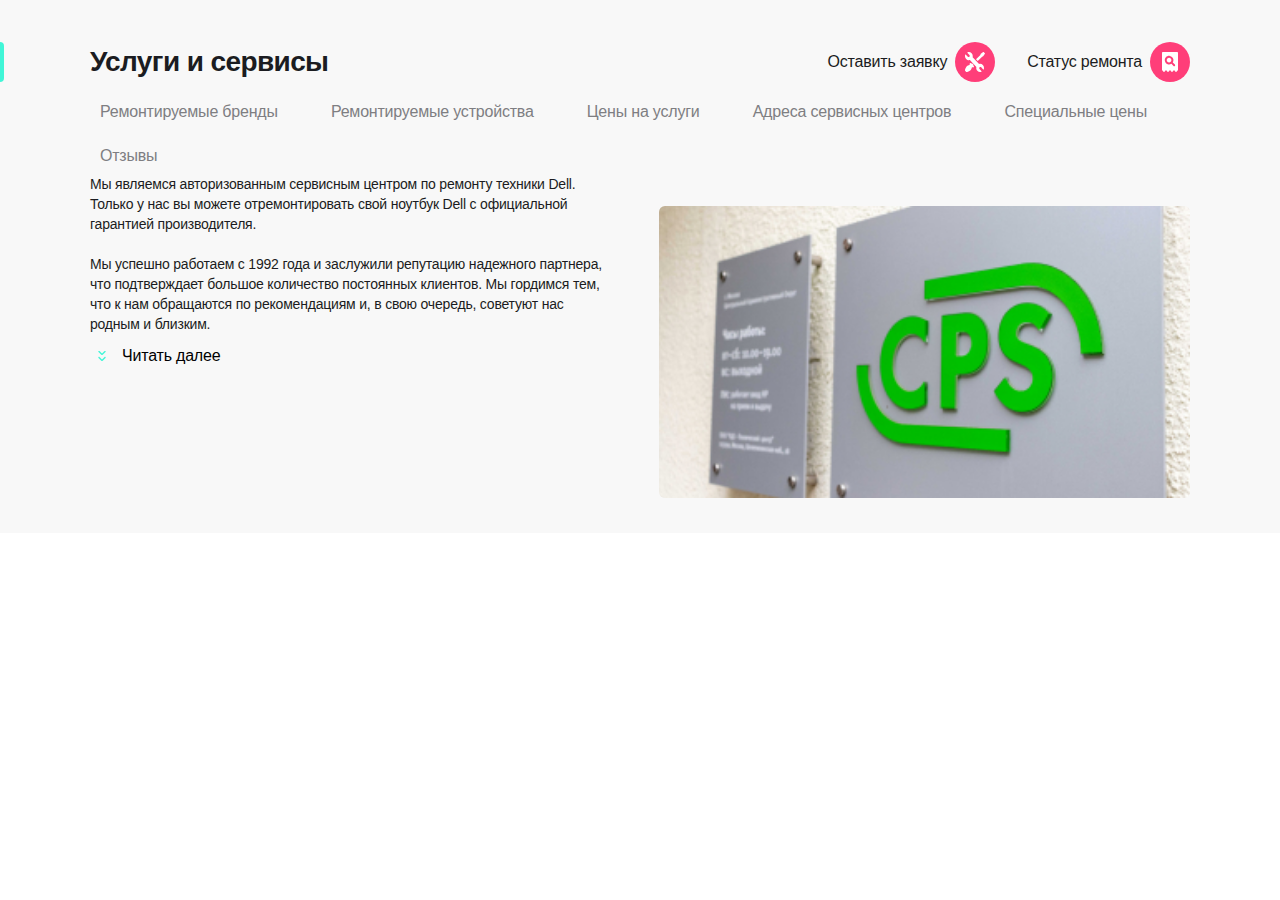
==== commit 1405b677: "added swiper and product 1.5" ====
--- a/index.html
+++ b/index.html
@@ -117,7 +117,7 @@
                     >
                   </p>
                 </div>
-                <a class="services__add-link">Читать далее</a>
+                <button class="services__add-link" href="#">Читать далее</button>
               </div>
               <div class="services__img-box">
                 <img
--- a/src/styles.css
+++ b/src/styles.css
@@ -36,12 +36,12 @@
   font-size: 14px;
   line-height: 18px;
   color: #1B1C21;
-  letter-spacing: 0.2px;
+  letter-spacing: -0.2px;
 
 }
 
 .wrapper {
-  min-height: 100%;
+  min-height: 100vh;
   display: flex;
 	flex-direction: column;
   overflow: hidden;
@@ -487,12 +487,15 @@
 }
 
 .services__add-link {
+  padding-left: 32px;
+  margin-bottom: 16px;
+}
+
+.services__add-link {
   position: relative;
   display: block;
-  padding-left: 32px;
-  margin-bottom: 16px;
   font-size: 16px;
-  font-weight: 300;
+  font-weight: 400;
   line-height: 24px;
 }
 
@@ -504,7 +507,7 @@
   left: 8px;
   width: 8px;
   height: 11px;
-  background-image: url(./images/services/arrow-bottom.svg);
+  background-image: url(images/services/arrow-bottom.svg);
   background-position: center center;
   background-repeat: no-repeat;
   background-size: contain;
@@ -533,3 +536,121 @@
     }
 }
 
+/* -----MENU-MOBILE--------------------------------- */
+.menu-mobile {
+  position: relative;
+  width: 320px;
+  left: 0;
+  font-size: 16px;
+  line-height: 24px;
+  box-shadow: -2px 0px 4px rgba(69, 79, 126, 0.02), 16px 0px 52px rgba(14, 24, 80, 0.2);
+}
+
+.menu-mobile__wrapper {
+  padding: 0 24px 32px;
+}
+
+.menu-mobile__header {
+  min-height: 84px;
+  display: flex;
+  align-items: center;
+  justify-content: space-between;
+  margin-bottom: 37px;
+}
+
+.menu-mobile__header-left {
+  display: flex;
+  align-items: center;
+}
+
+.menu-mobile__btn-closed-menu {
+  width: 40px;
+  height: 40px;
+  background-image: url(images/menu-mobile/closed.svg);
+  background-position: center center;
+  background-repeat: no-repeat;
+  background-size: cover;
+  margin-right: 17px;
+}
+
+.menu-mobile__header-search {
+  display: block;
+  width: 40px;
+  height: 40px;
+  background-image: url(images/menu-mobile/search.svg);
+  background-position: center center;
+  background-repeat: no-repeat;
+  background-size: cover;
+}
+
+.menu-mobile__main {
+  flex: 1 1 auto;
+}
+
+.menu-mobile__item {
+position: relative;
+transition: transform .5s ease-in-out;
+}
+
+.menu-mobile__item:before{
+  content: "";
+  position: absolute;
+  transform: translateX(-100px);
+  top: -7px;
+  width: 4px;
+  height: 40px;
+  background-color: #41F6D7;
+  border-radius: 0 5px 5px 0;
+}
+
+.menu-mobile__item:hover:before{
+  transform: translateX(-24px);
+}
+
+.menu-mobile__item:not(:last-child) {
+  margin-bottom: 32px;
+}
+
+.menu-mobile__link {
+  padding: 10px 0;
+  transition: color .3s ease-in-out;
+}
+
+.menu-mobile__link:hover {
+  color: #7E7E82;
+}
+
+.menu-mobile__footer-userbar {
+  display: flex;
+  align-items: center;
+  margin-bottom: 16px;
+}
+
+.menu-mobile__footer-mail-inner {
+  margin-bottom: 10px;
+}
+
+.menu-mobile__footer-phone-inner {
+  font-size: 24px;
+  line-height: 32px;
+  font-weight: 700;
+  letter-spacing: -0.6px;
+  margin-bottom: 40px;
+}
+
+.menu-mobile__language-list {
+  display: flex;
+}
+
+.menu-mobile__language-item:not(:last-child) {
+margin-right: 7px;
+}
+
+.menu-mobile__language-link {
+  text-transform: uppercase;
+  transition: color .5s ease-in-out;
+}
+
+.menu-mobile__language-link:hover {
+  color: #7E7E82;
+}